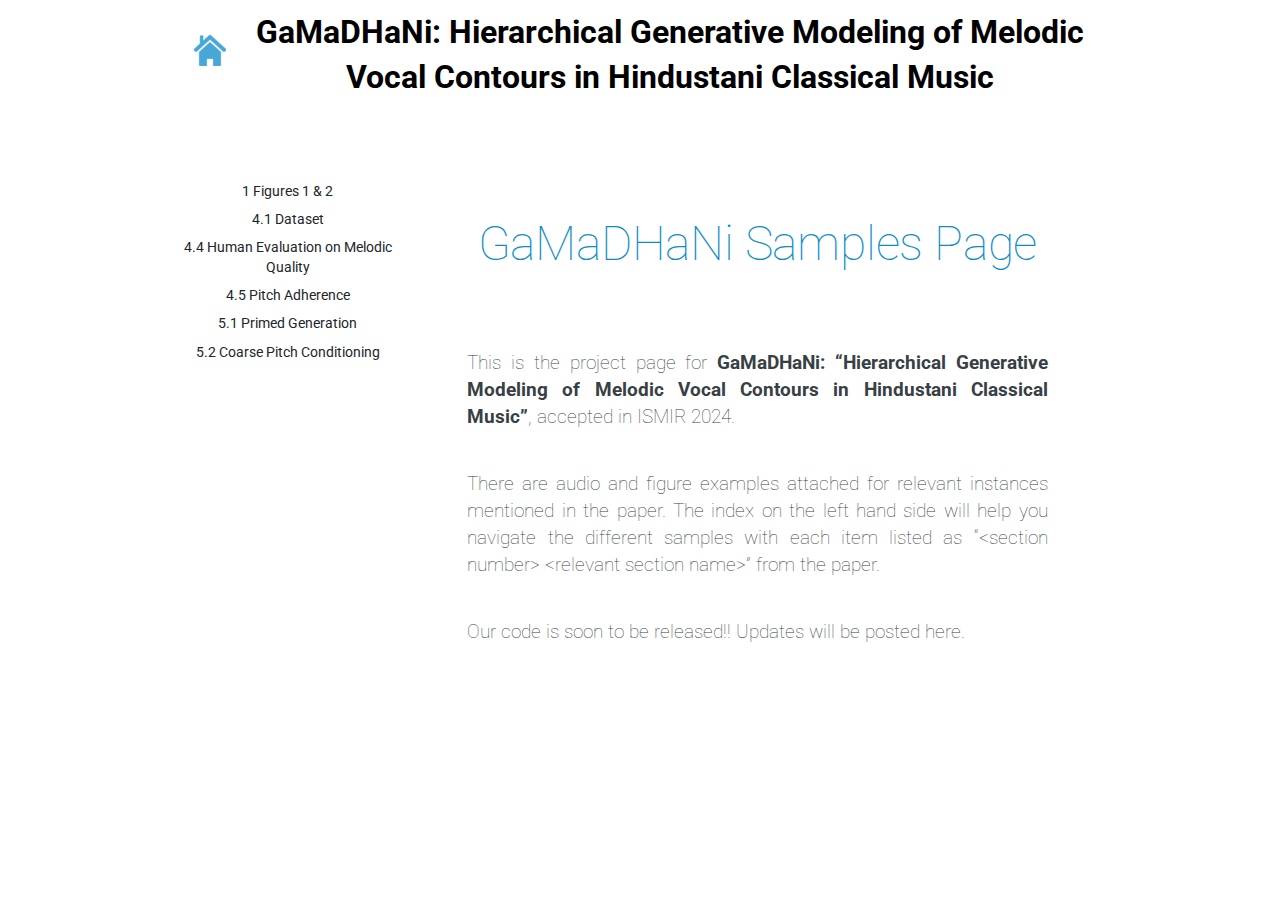
==== index.html @ 4505210c "first version website" ====
<!DOCTYPE html>
<html lang="en">

<head>
	<meta name="generator" content="Hugo 0.84.0" />
    <meta charset="utf-8">
    <meta http-equiv="x-ua-compatible" content="ie=edge">
    <title>Demo Samples</title>
    <meta name="viewport" content="width=device-width, initial-scale=1"> 
<meta name="description" content="Hugo Whisper is a documentation theme built with Hugo." />
<meta property="og:title" content="Supplementary Material" />
<meta property="og:type" content="website" />
<meta property="og:url" content="https://hugo-whisper.netlify.app" />
<meta property="og:image" content="https://raw.githubusercontent.com/JugglerX/hugo-whisper-theme/master/images/tn.png" />
<meta property="og:description" content="Hugo Whisper is a documentation theme built with Hugo." />
<meta name="twitter:card" content="summary" />
<meta name="twitter:site" content="@zerostaticio" />
<meta name="twitter:creator" content="@zerostaticio" /> 
    <link rel="icon" href="https://gamadhani.github.io/%20favicon.png%20">  
    <link rel="stylesheet" href="/css/style.min.75d979721c77aee3e680cd0fadc988bd8e4d9de67f4d5a370ef8f8e1afe76103.css">  

</head>



<body class='page-home'></body>
<div class="wrapper">
    <div class='header'>
    <div class="container">
        
        
        <div id="main-menu" class="main-menu">
    <ul>
         
        <li class="menu-item-/static/home.png">
            <a href="/">
                
                <figure>
                    <img src="/static/home.png" alt="Descriptive text about the image">
                </figure>
            </a>
        </li>
        
    </ul>
</div>
        <h1>GaMaDHaNi: Hierarchical Generative Modeling of Melodic Vocal Contours in Hindustani Classical Music</h1>
    </div>
</div>  
    <div class="container pt-2 pt-md-6 pb-3 pb-md-6">
        <div class="row">
            <div class="col-12 col-md-3 mb-3">
                <div class="sidebar">
                    
<div class="docs-menu">
    
    <ul>
        
        <li class="">
            <a href="https://gamadhani.github.io/1figs/">1 Figures 1 &amp; 2</a>
        </li>
        
        <li class="">
            <a href="https://gamadhani.github.io/2data/">4.1 Dataset</a>
        </li>
        
        <li class="">
            <a href="https://gamadhani.github.io/3listening_test/">4.4 Human Evaluation on Melodic Quality</a>
        </li>
        
        <li class="">
            <a href="https://gamadhani.github.io/4pitch_adherence/">4.5 Pitch Adherence</a>
        </li>
        
        <li class="">
            <a href="https://gamadhani.github.io/5primed_generation/">5.1 Primed Generation</a>
        </li>
        
        <li class="">
            <a href="https://gamadhani.github.io/6coarsepitch/">5.2 Coarse Pitch Conditioning</a>
        </li>
        
    </ul>
</div>
                </div>
            </div>
            <div class="col-12 col-md-9">
                

<div class="strip">
    <div class="container pt-4">
        <div class="row">
            <div class="col-12">
                <h1 class="title">GaMaDHaNi Samples Page</h1>
            </div>
        </div>
    </div>
</div>


<div class="strip">
    <div class="container pt-4 pb-16">
        <h2 class="subtitle"></h2>
        <div class="content" style="text-align: justify;">
             <p>This is the project page for <strong>GaMaDHaNi: &ldquo;Hierarchical Generative Modeling of Melodic Vocal Contours in Hindustani Classical Music&rdquo;</strong>, accepted in ISMIR 2024.</p>
<p>There are audio and figure examples attached for relevant instances mentioned in the paper. The index on the left hand side will help you navigate the different samples with each item listed as &ldquo;&lt;section number&gt; &lt;relevant section name&gt;&rdquo; from the paper.</p>
<p>Our code is soon to be released!! Updates will be posted here.</p>
 
        
    </div>
    
</div>



            </div>
        </div>
    </div>
    
</div>

    
<script type="text/javascript" src="/js/scripts.min.eaf147370baecdd07c022597db631f99cab1c9cd6479de586f30327a568d6a0f.js"></script>
 
  
  
    
  




</body>

</html>
---- css/style.min.75d979721c77aee3e680cd0fadc988bd8e4d9de67f4d5a370ef8f8e1afe76103.css ----
@charset "UTF-8";@import "https://fonts.googleapis.com/css?family=Roboto:300,400,500,700|Lora:400,700|Roboto+Mono:300,400";*,*::before,*::after{box-sizing:border-box}html{font-family:sans-serif;line-height:1.15;-webkit-text-size-adjust:100%;-webkit-tap-highlight-color:rgba(33,37,41,0)}article,aside,figcaption,figure,footer,header,hgroup,main,nav,section{display:block}body{margin:0;font-family:roboto,Arial,sans-serif,-apple-system;font-size:1rem;font-weight:400;line-height:1.4;color:#212529;text-align:left;background-color:#fff}[tabindex="-1"]:focus{outline:0!important}hr{box-sizing:content-box;height:0;overflow:visible}h1,h2,h3,h4,h5,h6{margin-top:0;margin-bottom:.5rem}p{margin-top:0;margin-bottom:1rem}abbr[title],abbr[data-original-title]{text-decoration:underline;text-decoration:underline dotted;cursor:help;border-bottom:0;text-decoration-skip-ink:none}address{margin-bottom:1rem;font-style:normal;line-height:inherit}ol,ul,dl{margin-top:0;margin-bottom:1rem}ol ol,ul ul,ol ul,ul ol{margin-bottom:0}dt{font-weight:700}dd{margin-bottom:.5rem;margin-left:0}blockquote{margin:0 0 1rem}b,strong{font-weight:bolder}small{font-size:80%}sub,sup{position:relative;font-size:75%;line-height:0;vertical-align:baseline}sub{bottom:-.25em}sup{top:-.5em}a{color:#0f8dc8;text-decoration:none;background-color:transparent}a:hover{color:#4bbdf2;text-decoration:underline}a:not([href]):not([tabindex]){color:inherit;text-decoration:none}a:not([href]):not([tabindex]):hover,a:not([href]):not([tabindex]):focus{color:inherit;text-decoration:none}a:not([href]):not([tabindex]):focus{outline:0}pre,code,kbd,samp{font-family:SFMono-Regular,Menlo,Monaco,Consolas,liberation mono,courier new,monospace;font-size:1em}pre{margin-top:0;margin-bottom:1rem;overflow:auto}figure{margin:0 0 1rem}img{vertical-align:middle;border-style:none}svg{overflow:hidden;vertical-align:middle}table{border-collapse:collapse}caption{padding-top:.75rem;padding-bottom:.75rem;color:#6c757d;text-align:left;caption-side:bottom}th{text-align:inherit}label{display:inline-block;margin-bottom:.5rem}button{border-radius:0}button:focus{outline:1px dotted;outline:5px auto -webkit-focus-ring-color}input,button,select,optgroup,textarea{margin:0;font-family:inherit;font-size:inherit;line-height:inherit}button,input{overflow:visible}button,select{text-transform:none}select{word-wrap:normal}button,[type=button],[type=reset],[type=submit]{-webkit-appearance:button}button:not(:disabled),[type=button]:not(:disabled),[type=reset]:not(:disabled),[type=submit]:not(:disabled){cursor:pointer}button::-moz-focus-inner,[type=button]::-moz-focus-inner,[type=reset]::-moz-focus-inner,[type=submit]::-moz-focus-inner{padding:0;border-style:none}input[type=radio],input[type=checkbox]{box-sizing:border-box;padding:0}input[type=date],input[type=time],input[type=datetime-local],input[type=month]{-webkit-appearance:listbox}textarea{overflow:auto;resize:vertical}fieldset{min-width:0;padding:0;margin:0;border:0}legend{display:block;width:100%;max-width:100%;padding:0;margin-bottom:.5rem;font-size:1.5rem;line-height:inherit;color:inherit;white-space:normal}progress{vertical-align:baseline}[type=number]::-webkit-inner-spin-button,[type=number]::-webkit-outer-spin-button{height:auto}[type=search]{outline-offset:-2px;-webkit-appearance:none}[type=search]::-webkit-search-decoration{-webkit-appearance:none}::-webkit-file-upload-button{font:inherit;-webkit-appearance:button}output{display:inline-block}summary{display:list-item;cursor:pointer}template{display:none}[hidden]{display:none!important}.align-baseline{vertical-align:baseline!important}.align-top{vertical-align:top!important}.align-middle{vertical-align:middle!important}.align-bottom{vertical-align:bottom!important}.align-text-bottom{vertical-align:text-bottom!important}.align-text-top{vertical-align:text-top!important}.bg-primary{background-color:#0f8dc8!important}a.bg-primary:hover,a.bg-primary:focus,button.bg-primary:hover,button.bg-primary:focus{background-color:#0b6c99!important}.bg-secondary{background-color:#45403d!important}a.bg-secondary:hover,a.bg-secondary:focus,button.bg-secondary:hover,button.bg-secondary:focus{background-color:#2a2725!important}.bg-success{background-color:#28a745!important}a.bg-success:hover,a.bg-success:focus,button.bg-success:hover,button.bg-success:focus{background-color:#1e7e34!important}.bg-info{background-color:#17a2b8!important}a.bg-info:hover,a.bg-info:focus,button.bg-info:hover,button.bg-info:focus{background-color:#117a8b!important}.bg-warning{background-color:#ffc107!important}a.bg-warning:hover,a.bg-warning:focus,button.bg-warning:hover,button.bg-warning:focus{background-color:#d39e00!important}.bg-danger{background-color:#dc3545!important}a.bg-danger:hover,a.bg-danger:focus,button.bg-danger:hover,button.bg-danger:focus{background-color:#bd2130!important}.bg-light{background-color:#f8f9fa!important}a.bg-light:hover,a.bg-light:focus,button.bg-light:hover,button.bg-light:focus{background-color:#dae0e5!important}.bg-dark{background-color:#343a40!important}a.bg-dark:hover,a.bg-dark:focus,button.bg-dark:hover,button.bg-dark:focus{background-color:#1d2124!important}.bg-white{background-color:#fff!important}.bg-transparent{background-color:transparent!important}.border{border:1px solid #dee2e6!important}.border-top{border-top:1px solid #dee2e6!important}.border-right{border-right:1px solid #dee2e6!important}.border-bottom{border-bottom:1px solid #dee2e6!important}.border-left{border-left:1px solid #dee2e6!important}.border-0{border:0!important}.border-top-0{border-top:0!important}.border-right-0{border-right:0!important}.border-bottom-0{border-bottom:0!important}.border-left-0{border-left:0!important}.border-primary{border-color:#0f8dc8!important}.border-secondary{border-color:#45403d!important}.border-success{border-color:#28a745!important}.border-info{border-color:#17a2b8!important}.border-warning{border-color:#ffc107!important}.border-danger{border-color:#dc3545!important}.border-light{border-color:#f8f9fa!important}.border-dark{border-color:#343a40!important}.border-white{border-color:#fff!important}.rounded-sm{border-radius:.2rem!important}.rounded{border-radius:.25rem!important}.rounded-top{border-top-left-radius:.25rem!important;border-top-right-radius:.25rem!important}.rounded-right{border-top-right-radius:.25rem!important;border-bottom-right-radius:.25rem!important}.rounded-bottom{border-bottom-right-radius:.25rem!important;border-bottom-left-radius:.25rem!important}.rounded-left{border-top-left-radius:.25rem!important;border-bottom-left-radius:.25rem!important}.rounded-lg{border-radius:.3rem!important}.rounded-circle{border-radius:50%!important}.rounded-pill{border-radius:50rem!important}.rounded-0{border-radius:0!important}.clearfix::after{display:block;clear:both;content:""}.d-none{display:none!important}.d-inline{display:inline!important}.d-inline-block{display:inline-block!important}.d-block{display:block!important}.d-table{display:table!important}.d-table-row{display:table-row!important}.d-table-cell{display:table-cell!important}.d-flex{display:flex!important}.d-inline-flex{display:inline-flex!important}@media(min-width:576px){.d-sm-none{display:none!important}.d-sm-inline{display:inline!important}.d-sm-inline-block{display:inline-block!important}.d-sm-block{display:block!important}.d-sm-table{display:table!important}.d-sm-table-row{display:table-row!important}.d-sm-table-cell{display:table-cell!important}.d-sm-flex{display:flex!important}.d-sm-inline-flex{display:inline-flex!important}}@media(min-width:768px){.d-md-none{display:none!important}.d-md-inline{display:inline!important}.d-md-inline-block{display:inline-block!important}.d-md-block{display:block!important}.d-md-table{display:table!important}.d-md-table-row{display:table-row!important}.d-md-table-cell{display:table-cell!important}.d-md-flex{display:flex!important}.d-md-inline-flex{display:inline-flex!important}}@media(min-width:992px){.d-lg-none{display:none!important}.d-lg-inline{display:inline!important}.d-lg-inline-block{display:inline-block!important}.d-lg-block{display:block!important}.d-lg-table{display:table!important}.d-lg-table-row{display:table-row!important}.d-lg-table-cell{display:table-cell!important}.d-lg-flex{display:flex!important}.d-lg-inline-flex{display:inline-flex!important}}@media(min-width:1300px){.d-xl-none{display:none!important}.d-xl-inline{display:inline!important}.d-xl-inline-block{display:inline-block!important}.d-xl-block{display:block!important}.d-xl-table{display:table!important}.d-xl-table-row{display:table-row!important}.d-xl-table-cell{display:table-cell!important}.d-xl-flex{display:flex!important}.d-xl-inline-flex{display:inline-flex!important}}@media print{.d-print-none{display:none!important}.d-print-inline{display:inline!important}.d-print-inline-block{display:inline-block!important}.d-print-block{display:block!important}.d-print-table{display:table!important}.d-print-table-row{display:table-row!important}.d-print-table-cell{display:table-cell!important}.d-print-flex{display:flex!important}.d-print-inline-flex{display:inline-flex!important}}.embed-responsive{position:relative;display:block;width:100%;padding:0;overflow:hidden}.embed-responsive::before{display:block;content:""}.embed-responsive .embed-responsive-item,.embed-responsive iframe,.embed-responsive embed,.embed-responsive object,.embed-responsive video{position:absolute;top:0;bottom:0;left:0;width:100%;height:100%;border:0}.embed-responsive-21by9::before{padding-top:42.85714286%}.embed-responsive-16by9::before{padding-top:56.25%}.embed-responsive-4by3::before{padding-top:75%}.embed-responsive-1by1::before{padding-top:100%}.flex-row{flex-direction:row!important}.flex-column{flex-direction:column!important}.flex-row-reverse{flex-direction:row-reverse!important}.flex-column-reverse{flex-direction:column-reverse!important}.flex-wrap{flex-wrap:wrap!important}.flex-nowrap{flex-wrap:nowrap!important}.flex-wrap-reverse{flex-wrap:wrap-reverse!important}.flex-fill{flex:auto!important}.flex-grow-0{flex-grow:0!important}.flex-grow-1{flex-grow:1!important}.flex-shrink-0{flex-shrink:0!important}.flex-shrink-1{flex-shrink:1!important}.justify-content-start{justify-content:flex-start!important}.justify-content-end{justify-content:flex-end!important}.justify-content-center{justify-content:center!important}.justify-content-between{justify-content:space-between!important}.justify-content-around{justify-content:space-around!important}.align-items-start{align-items:flex-start!important}.align-items-end{align-items:flex-end!important}.align-items-center{align-items:center!important}.align-items-baseline{align-items:baseline!important}.align-items-stretch{align-items:stretch!important}.align-content-start{align-content:flex-start!important}.align-content-end{align-content:flex-end!important}.align-content-center{align-content:center!important}.align-content-between{align-content:space-between!important}.align-content-around{align-content:space-around!important}.align-content-stretch{align-content:stretch!important}.align-self-auto{align-self:auto!important}.align-self-start{align-self:flex-start!important}.align-self-end{align-self:flex-end!important}.align-self-center{align-self:center!important}.align-self-baseline{align-self:baseline!important}.align-self-stretch{align-self:stretch!important}@media(min-width:576px){.flex-sm-row{flex-direction:row!important}.flex-sm-column{flex-direction:column!important}.flex-sm-row-reverse{flex-direction:row-reverse!important}.flex-sm-column-reverse{flex-direction:column-reverse!important}.flex-sm-wrap{flex-wrap:wrap!important}.flex-sm-nowrap{flex-wrap:nowrap!important}.flex-sm-wrap-reverse{flex-wrap:wrap-reverse!important}.flex-sm-fill{flex:auto!important}.flex-sm-grow-0{flex-grow:0!important}.flex-sm-grow-1{flex-grow:1!important}.flex-sm-shrink-0{flex-shrink:0!important}.flex-sm-shrink-1{flex-shrink:1!important}.justify-content-sm-start{justify-content:flex-start!important}.justify-content-sm-end{justify-content:flex-end!important}.justify-content-sm-center{justify-content:center!important}.justify-content-sm-between{justify-content:space-between!important}.justify-content-sm-around{justify-content:space-around!important}.align-items-sm-start{align-items:flex-start!important}.align-items-sm-end{align-items:flex-end!important}.align-items-sm-center{align-items:center!important}.align-items-sm-baseline{align-items:baseline!important}.align-items-sm-stretch{align-items:stretch!important}.align-content-sm-start{align-content:flex-start!important}.align-content-sm-end{align-content:flex-end!important}.align-content-sm-center{align-content:center!important}.align-content-sm-between{align-content:space-between!important}.align-content-sm-around{align-content:space-around!important}.align-content-sm-stretch{align-content:stretch!important}.align-self-sm-auto{align-self:auto!important}.align-self-sm-start{align-self:flex-start!important}.align-self-sm-end{align-self:flex-end!important}.align-self-sm-center{align-self:center!important}.align-self-sm-baseline{align-self:baseline!important}.align-self-sm-stretch{align-self:stretch!important}}@media(min-width:768px){.flex-md-row{flex-direction:row!important}.flex-md-column{flex-direction:column!important}.flex-md-row-reverse{flex-direction:row-reverse!important}.flex-md-column-reverse{flex-direction:column-reverse!important}.flex-md-wrap{flex-wrap:wrap!important}.flex-md-nowrap{flex-wrap:nowrap!important}.flex-md-wrap-reverse{flex-wrap:wrap-reverse!important}.flex-md-fill{flex:auto!important}.flex-md-grow-0{flex-grow:0!important}.flex-md-grow-1{flex-grow:1!important}.flex-md-shrink-0{flex-shrink:0!important}.flex-md-shrink-1{flex-shrink:1!important}.justify-content-md-start{justify-content:flex-start!important}.justify-content-md-end{justify-content:flex-end!important}.justify-content-md-center{justify-content:center!important}.justify-content-md-between{justify-content:space-between!important}.justify-content-md-around{justify-content:space-around!important}.align-items-md-start{align-items:flex-start!important}.align-items-md-end{align-items:flex-end!important}.align-items-md-center{align-items:center!important}.align-items-md-baseline{align-items:baseline!important}.align-items-md-stretch{align-items:stretch!important}.align-content-md-start{align-content:flex-start!important}.align-content-md-end{align-content:flex-end!important}.align-content-md-center{align-content:center!important}.align-content-md-between{align-content:space-between!important}.align-content-md-around{align-content:space-around!important}.align-content-md-stretch{align-content:stretch!important}.align-self-md-auto{align-self:auto!important}.align-self-md-start{align-self:flex-start!important}.align-self-md-end{align-self:flex-end!important}.align-self-md-center{align-self:center!important}.align-self-md-baseline{align-self:baseline!important}.align-self-md-stretch{align-self:stretch!important}}@media(min-width:992px){.flex-lg-row{flex-direction:row!important}.flex-lg-column{flex-direction:column!important}.flex-lg-row-reverse{flex-direction:row-reverse!important}.flex-lg-column-reverse{flex-direction:column-reverse!important}.flex-lg-wrap{flex-wrap:wrap!important}.flex-lg-nowrap{flex-wrap:nowrap!important}.flex-lg-wrap-reverse{flex-wrap:wrap-reverse!important}.flex-lg-fill{flex:auto!important}.flex-lg-grow-0{flex-grow:0!important}.flex-lg-grow-1{flex-grow:1!important}.flex-lg-shrink-0{flex-shrink:0!important}.flex-lg-shrink-1{flex-shrink:1!important}.justify-content-lg-start{justify-content:flex-start!important}.justify-content-lg-end{justify-content:flex-end!important}.justify-content-lg-center{justify-content:center!important}.justify-content-lg-between{justify-content:space-between!important}.justify-content-lg-around{justify-content:space-around!important}.align-items-lg-start{align-items:flex-start!important}.align-items-lg-end{align-items:flex-end!important}.align-items-lg-center{align-items:center!important}.align-items-lg-baseline{align-items:baseline!important}.align-items-lg-stretch{align-items:stretch!important}.align-content-lg-start{align-content:flex-start!important}.align-content-lg-end{align-content:flex-end!important}.align-content-lg-center{align-content:center!important}.align-content-lg-between{align-content:space-between!important}.align-content-lg-around{align-content:space-around!important}.align-content-lg-stretch{align-content:stretch!important}.align-self-lg-auto{align-self:auto!important}.align-self-lg-start{align-self:flex-start!important}.align-self-lg-end{align-self:flex-end!important}.align-self-lg-center{align-self:center!important}.align-self-lg-baseline{align-self:baseline!important}.align-self-lg-stretch{align-self:stretch!important}}@media(min-width:1300px){.flex-xl-row{flex-direction:row!important}.flex-xl-column{flex-direction:column!important}.flex-xl-row-reverse{flex-direction:row-reverse!important}.flex-xl-column-reverse{flex-direction:column-reverse!important}.flex-xl-wrap{flex-wrap:wrap!important}.flex-xl-nowrap{flex-wrap:nowrap!important}.flex-xl-wrap-reverse{flex-wrap:wrap-reverse!important}.flex-xl-fill{flex:auto!important}.flex-xl-grow-0{flex-grow:0!important}.flex-xl-grow-1{flex-grow:1!important}.flex-xl-shrink-0{flex-shrink:0!important}.flex-xl-shrink-1{flex-shrink:1!important}.justify-content-xl-start{justify-content:flex-start!important}.justify-content-xl-end{justify-content:flex-end!important}.justify-content-xl-center{justify-content:center!important}.justify-content-xl-between{justify-content:space-between!important}.justify-content-xl-around{justify-content:space-around!important}.align-items-xl-start{align-items:flex-start!important}.align-items-xl-end{align-items:flex-end!important}.align-items-xl-center{align-items:center!important}.align-items-xl-baseline{align-items:baseline!important}.align-items-xl-stretch{align-items:stretch!important}.align-content-xl-start{align-content:flex-start!important}.align-content-xl-end{align-content:flex-end!important}.align-content-xl-center{align-content:center!important}.align-content-xl-between{align-content:space-between!important}.align-content-xl-around{align-content:space-around!important}.align-content-xl-stretch{align-content:stretch!important}.align-self-xl-auto{align-self:auto!important}.align-self-xl-start{align-self:flex-start!important}.align-self-xl-end{align-self:flex-end!important}.align-self-xl-center{align-self:center!important}.align-self-xl-baseline{align-self:baseline!important}.align-self-xl-stretch{align-self:stretch!important}}.float-left{float:left!important}.float-right{float:right!important}.float-none{float:none!important}@media(min-width:576px){.float-sm-left{float:left!important}.float-sm-right{float:right!important}.float-sm-none{float:none!important}}@media(min-width:768px){.float-md-left{float:left!important}.float-md-right{float:right!important}.float-md-none{float:none!important}}@media(min-width:992px){.float-lg-left{float:left!important}.float-lg-right{float:right!important}.float-lg-none{float:none!important}}@media(min-width:1300px){.float-xl-left{float:left!important}.float-xl-right{float:right!important}.float-xl-none{float:none!important}}.overflow-auto{overflow:auto!important}.overflow-hidden{overflow:hidden!important}.position-static{position:static!important}.position-relative{position:relative!important}.position-absolute{position:absolute!important}.position-fixed{position:fixed!important}.position-sticky{position:sticky!important}.fixed-top{position:fixed;top:0;right:0;left:0;z-index:1030}.fixed-bottom{position:fixed;right:0;bottom:0;left:0;z-index:1030}@supports(position:sticky){.sticky-top{position:sticky;top:0;z-index:1020}}.sr-only{position:absolute;width:1px;height:1px;padding:0;overflow:hidden;clip:rect(0,0,0,0);white-space:nowrap;border:0}.sr-only-focusable:active,.sr-only-focusable:focus{position:static;width:auto;height:auto;overflow:visible;clip:auto;white-space:normal}.shadow-sm{box-shadow:0 .125rem .25rem rgba(33,37,41,.075)!important}.shadow{box-shadow:0 .5rem 1rem rgba(33,37,41,.15)!important}.shadow-lg{box-shadow:0 1rem 3rem rgba(33,37,41,.175)!important}.shadow-none{box-shadow:none!important}.w-25{width:25%!important}.w-50{width:50%!important}.w-75{width:75%!important}.w-100{width:100%!important}.w-auto{width:auto!important}.h-25{height:25%!important}.h-50{height:50%!important}.h-75{height:75%!important}.h-100{height:100%!important}.h-auto{height:auto!important}.mw-100{max-width:100%!important}.mh-100{max-height:100%!important}.min-vw-100{min-width:100vw!important}.min-vh-100{min-height:100vh!important}.vw-100{width:100vw!important}.vh-100{height:100vh!important}.stretched-link::after{position:absolute;top:0;right:0;bottom:0;left:0;z-index:1;pointer-events:auto;content:"";background-color:transparent}.m-0{margin:0!important}.mt-0,.my-0{margin-top:0!important}.mr-0,.mx-0{margin-right:0!important}.mb-0,.my-0{margin-bottom:0!important}.ml-0,.mx-0{margin-left:0!important}.m-1{margin:10px!important}.mt-1,.my-1{margin-top:10px!important}.mr-1,.mx-1{margin-right:10px!important}.mb-1,.my-1{margin-bottom:10px!important}.ml-1,.mx-1{margin-left:10px!important}.m-2{margin:20px!important}.mt-2,.my-2{margin-top:20px!important}.mr-2,.mx-2{margin-right:20px!important}.mb-2,.my-2{margin-bottom:20px!important}.ml-2,.mx-2{margin-left:20px!important}.m-3{margin:30px!important}.mt-3,.my-3{margin-top:30px!important}.mr-3,.mx-3{margin-right:30px!important}.mb-3,.my-3{margin-bottom:30px!important}.ml-3,.mx-3{margin-left:30px!important}.m-4{margin:40px!important}.mt-4,.my-4{margin-top:40px!important}.mr-4,.mx-4{margin-right:40px!important}.mb-4,.my-4{margin-bottom:40px!important}.ml-4,.mx-4{margin-left:40px!important}.m-5{margin:50px!important}.mt-5,.my-5{margin-top:50px!important}.mr-5,.mx-5{margin-right:50px!important}.mb-5,.my-5{margin-bottom:50px!important}.ml-5,.mx-5{margin-left:50px!important}.m-6{margin:60px!important}.mt-6,.my-6{margin-top:60px!important}.mr-6,.mx-6{margin-right:60px!important}.mb-6,.my-6{margin-bottom:60px!important}.ml-6,.mx-6{margin-left:60px!important}.m-7{margin:70px!important}.mt-7,.my-7{margin-top:70px!important}.mr-7,.mx-7{margin-right:70px!important}.mb-7,.my-7{margin-bottom:70px!important}.ml-7,.mx-7{margin-left:70px!important}.m-8{margin:80px!important}.mt-8,.my-8{margin-top:80px!important}.mr-8,.mx-8{margin-right:80px!important}.mb-8,.my-8{margin-bottom:80px!important}.ml-8,.mx-8{margin-left:80px!important}.m-9{margin:90px!important}.mt-9,.my-9{margin-top:90px!important}.mr-9,.mx-9{margin-right:90px!important}.mb-9,.my-9{margin-bottom:90px!important}.ml-9,.mx-9{margin-left:90px!important}.m-10{margin:100px!important}.mt-10,.my-10{margin-top:100px!important}.mr-10,.mx-10{margin-right:100px!important}.mb-10,.my-10{margin-bottom:100px!important}.ml-10,.mx-10{margin-left:100px!important}.m-11{margin:110px!important}.mt-11,.my-11{margin-top:110px!important}.mr-11,.mx-11{margin-right:110px!important}.mb-11,.my-11{margin-bottom:110px!important}.ml-11,.mx-11{margin-left:110px!important}.m-12{margin:120px!important}.mt-12,.my-12{margin-top:120px!important}.mr-12,.mx-12{margin-right:120px!important}.mb-12,.my-12{margin-bottom:120px!important}.ml-12,.mx-12{margin-left:120px!important}.m-13{margin:130px!important}.mt-13,.my-13{margin-top:130px!important}.mr-13,.mx-13{margin-right:130px!important}.mb-13,.my-13{margin-bottom:130px!important}.ml-13,.mx-13{margin-left:130px!important}.m-14{margin:140px!important}.mt-14,.my-14{margin-top:140px!important}.mr-14,.mx-14{margin-right:140px!important}.mb-14,.my-14{margin-bottom:140px!important}.ml-14,.mx-14{margin-left:140px!important}.m-15{margin:150px!important}.mt-15,.my-15{margin-top:150px!important}.mr-15,.mx-15{margin-right:150px!important}.mb-15,.my-15{margin-bottom:150px!important}.ml-15,.mx-15{margin-left:150px!important}.m-16{margin:160px!important}.mt-16,.my-16{margin-top:160px!important}.mr-16,.mx-16{margin-right:160px!important}.mb-16,.my-16{margin-bottom:160px!important}.ml-16,.mx-16{margin-left:160px!important}.m-17{margin:170px!important}.mt-17,.my-17{margin-top:170px!important}.mr-17,.mx-17{margin-right:170px!important}.mb-17,.my-17{margin-bottom:170px!important}.ml-17,.mx-17{margin-left:170px!important}.m-18{margin:180px!important}.mt-18,.my-18{margin-top:180px!important}.mr-18,.mx-18{margin-right:180px!important}.mb-18,.my-18{margin-bottom:180px!important}.ml-18,.mx-18{margin-left:180px!important}.m-19{margin:190px!important}.mt-19,.my-19{margin-top:190px!important}.mr-19,.mx-19{margin-right:190px!important}.mb-19,.my-19{margin-bottom:190px!important}.ml-19,.mx-19{margin-left:190px!important}.m-20{margin:200px!important}.mt-20,.my-20{margin-top:200px!important}.mr-20,.mx-20{margin-right:200px!important}.mb-20,.my-20{margin-bottom:200px!important}.ml-20,.mx-20{margin-left:200px!important}.p-0{padding:0!important}.pt-0,.py-0{padding-top:0!important}.pr-0,.px-0{padding-right:0!important}.pb-0,.py-0{padding-bottom:0!important}.pl-0,.px-0{padding-left:0!important}.p-1{padding:10px!important}.pt-1,.py-1{padding-top:10px!important}.pr-1,.px-1{padding-right:10px!important}.pb-1,.py-1{padding-bottom:10px!important}.pl-1,.px-1{padding-left:10px!important}.p-2{padding:20px!important}.pt-2,.py-2{padding-top:20px!important}.pr-2,.px-2{padding-right:20px!important}.pb-2,.py-2{padding-bottom:20px!important}.pl-2,.px-2{padding-left:20px!important}.p-3{padding:30px!important}.pt-3,.py-3{padding-top:30px!important}.pr-3,.px-3{padding-right:30px!important}.pb-3,.py-3{padding-bottom:30px!important}.pl-3,.px-3{padding-left:30px!important}.p-4{padding:40px!important}.pt-4,.py-4{padding-top:40px!important}.pr-4,.px-4{padding-right:40px!important}.pb-4,.py-4{padding-bottom:40px!important}.pl-4,.px-4{padding-left:40px!important}.p-5{padding:50px!important}.pt-5,.py-5{padding-top:50px!important}.pr-5,.px-5{padding-right:50px!important}.pb-5,.py-5{padding-bottom:50px!important}.pl-5,.px-5{padding-left:50px!important}.p-6{padding:60px!important}.pt-6,.py-6{padding-top:60px!important}.pr-6,.px-6{padding-right:60px!important}.pb-6,.py-6{padding-bottom:60px!important}.pl-6,.px-6{padding-left:60px!important}.p-7{padding:70px!important}.pt-7,.py-7{padding-top:70px!important}.pr-7,.px-7{padding-right:70px!important}.pb-7,.py-7{padding-bottom:70px!important}.pl-7,.px-7{padding-left:70px!important}.p-8{padding:80px!important}.pt-8,.py-8{padding-top:80px!important}.pr-8,.px-8{padding-right:80px!important}.pb-8,.py-8{padding-bottom:80px!important}.pl-8,.px-8{padding-left:80px!important}.p-9{padding:90px!important}.pt-9,.py-9{padding-top:90px!important}.pr-9,.px-9{padding-right:90px!important}.pb-9,.py-9{padding-bottom:90px!important}.pl-9,.px-9{padding-left:90px!important}.p-10{padding:100px!important}.pt-10,.py-10{padding-top:100px!important}.pr-10,.px-10{padding-right:100px!important}.pb-10,.py-10{padding-bottom:100px!important}.pl-10,.px-10{padding-left:100px!important}.p-11{padding:110px!important}.pt-11,.py-11{padding-top:110px!important}.pr-11,.px-11{padding-right:110px!important}.pb-11,.py-11{padding-bottom:110px!important}.pl-11,.px-11{padding-left:110px!important}.p-12{padding:120px!important}.pt-12,.py-12{padding-top:120px!important}.pr-12,.px-12{padding-right:120px!important}.pb-12,.py-12{padding-bottom:120px!important}.pl-12,.px-12{padding-left:120px!important}.p-13{padding:130px!important}.pt-13,.py-13{padding-top:130px!important}.pr-13,.px-13{padding-right:130px!important}.pb-13,.py-13{padding-bottom:130px!important}.pl-13,.px-13{padding-left:130px!important}.p-14{padding:140px!important}.pt-14,.py-14{padding-top:140px!important}.pr-14,.px-14{padding-right:140px!important}.pb-14,.py-14{padding-bottom:140px!important}.pl-14,.px-14{padding-left:140px!important}.p-15{padding:150px!important}.pt-15,.py-15{padding-top:150px!important}.pr-15,.px-15{padding-right:150px!important}.pb-15,.py-15{padding-bottom:150px!important}.pl-15,.px-15{padding-left:150px!important}.p-16{padding:160px!important}.pt-16,.py-16{padding-top:160px!important}.pr-16,.px-16{padding-right:160px!important}.pb-16,.py-16{padding-bottom:160px!important}.pl-16,.px-16{padding-left:160px!important}.p-17{padding:170px!important}.pt-17,.py-17{padding-top:170px!important}.pr-17,.px-17{padding-right:170px!important}.pb-17,.py-17{padding-bottom:170px!important}.pl-17,.px-17{padding-left:170px!important}.p-18{padding:180px!important}.pt-18,.py-18{padding-top:180px!important}.pr-18,.px-18{padding-right:180px!important}.pb-18,.py-18{padding-bottom:180px!important}.pl-18,.px-18{padding-left:180px!important}.p-19{padding:190px!important}.pt-19,.py-19{padding-top:190px!important}.pr-19,.px-19{padding-right:190px!important}.pb-19,.py-19{padding-bottom:190px!important}.pl-19,.px-19{padding-left:190px!important}.p-20{padding:200px!important}.pt-20,.py-20{padding-top:200px!important}.pr-20,.px-20{padding-right:200px!important}.pb-20,.py-20{padding-bottom:200px!important}.pl-20,.px-20{padding-left:200px!important}.m-n1{margin:-10px!important}.mt-n1,.my-n1{margin-top:-10px!important}.mr-n1,.mx-n1{margin-right:-10px!important}.mb-n1,.my-n1{margin-bottom:-10px!important}.ml-n1,.mx-n1{margin-left:-10px!important}.m-n2{margin:-20px!important}.mt-n2,.my-n2{margin-top:-20px!important}.mr-n2,.mx-n2{margin-right:-20px!important}.mb-n2,.my-n2{margin-bottom:-20px!important}.ml-n2,.mx-n2{margin-left:-20px!important}.m-n3{margin:-30px!important}.mt-n3,.my-n3{margin-top:-30px!important}.mr-n3,.mx-n3{margin-right:-30px!important}.mb-n3,.my-n3{margin-bottom:-30px!important}.ml-n3,.mx-n3{margin-left:-30px!important}.m-n4{margin:-40px!important}.mt-n4,.my-n4{margin-top:-40px!important}.mr-n4,.mx-n4{margin-right:-40px!important}.mb-n4,.my-n4{margin-bottom:-40px!important}.ml-n4,.mx-n4{margin-left:-40px!important}.m-n5{margin:-50px!important}.mt-n5,.my-n5{margin-top:-50px!important}.mr-n5,.mx-n5{margin-right:-50px!important}.mb-n5,.my-n5{margin-bottom:-50px!important}.ml-n5,.mx-n5{margin-left:-50px!important}.m-n6{margin:-60px!important}.mt-n6,.my-n6{margin-top:-60px!important}.mr-n6,.mx-n6{margin-right:-60px!important}.mb-n6,.my-n6{margin-bottom:-60px!important}.ml-n6,.mx-n6{margin-left:-60px!important}.m-n7{margin:-70px!important}.mt-n7,.my-n7{margin-top:-70px!important}.mr-n7,.mx-n7{margin-right:-70px!important}.mb-n7,.my-n7{margin-bottom:-70px!important}.ml-n7,.mx-n7{margin-left:-70px!important}.m-n8{margin:-80px!important}.mt-n8,.my-n8{margin-top:-80px!important}.mr-n8,.mx-n8{margin-right:-80px!important}.mb-n8,.my-n8{margin-bottom:-80px!important}.ml-n8,.mx-n8{margin-left:-80px!important}.m-n9{margin:-90px!important}.mt-n9,.my-n9{margin-top:-90px!important}.mr-n9,.mx-n9{margin-right:-90px!important}.mb-n9,.my-n9{margin-bottom:-90px!important}.ml-n9,.mx-n9{margin-left:-90px!important}.m-n10{margin:-100px!important}.mt-n10,.my-n10{margin-top:-100px!important}.mr-n10,.mx-n10{margin-right:-100px!important}.mb-n10,.my-n10{margin-bottom:-100px!important}.ml-n10,.mx-n10{margin-left:-100px!important}.m-n11{margin:-110px!important}.mt-n11,.my-n11{margin-top:-110px!important}.mr-n11,.mx-n11{margin-right:-110px!important}.mb-n11,.my-n11{margin-bottom:-110px!important}.ml-n11,.mx-n11{margin-left:-110px!important}.m-n12{margin:-120px!important}.mt-n12,.my-n12{margin-top:-120px!important}.mr-n12,.mx-n12{margin-right:-120px!important}.mb-n12,.my-n12{margin-bottom:-120px!important}.ml-n12,.mx-n12{margin-left:-120px!important}.m-n13{margin:-130px!important}.mt-n13,.my-n13{margin-top:-130px!important}.mr-n13,.mx-n13{margin-right:-130px!important}.mb-n13,.my-n13{margin-bottom:-130px!important}.ml-n13,.mx-n13{margin-left:-130px!important}.m-n14{margin:-140px!important}.mt-n14,.my-n14{margin-top:-140px!important}.mr-n14,.mx-n14{margin-right:-140px!important}.mb-n14,.my-n14{margin-bottom:-140px!important}.ml-n14,.mx-n14{margin-left:-140px!important}.m-n15{margin:-150px!important}.mt-n15,.my-n15{margin-top:-150px!important}.mr-n15,.mx-n15{margin-right:-150px!important}.mb-n15,.my-n15{margin-bottom:-150px!important}.ml-n15,.mx-n15{margin-left:-150px!important}.m-n16{margin:-160px!important}.mt-n16,.my-n16{margin-top:-160px!important}.mr-n16,.mx-n16{margin-right:-160px!important}.mb-n16,.my-n16{margin-bottom:-160px!important}.ml-n16,.mx-n16{margin-left:-160px!important}.m-n17{margin:-170px!important}.mt-n17,.my-n17{margin-top:-170px!important}.mr-n17,.mx-n17{margin-right:-170px!important}.mb-n17,.my-n17{margin-bottom:-170px!important}.ml-n17,.mx-n17{margin-left:-170px!important}.m-n18{margin:-180px!important}.mt-n18,.my-n18{margin-top:-180px!important}.mr-n18,.mx-n18{margin-right:-180px!important}.mb-n18,.my-n18{margin-bottom:-180px!important}.ml-n18,.mx-n18{margin-left:-180px!important}.m-n19{margin:-190px!important}.mt-n19,.my-n19{margin-top:-190px!important}.mr-n19,.mx-n19{margin-right:-190px!important}.mb-n19,.my-n19{margin-bottom:-190px!important}.ml-n19,.mx-n19{margin-left:-190px!important}.m-n20{margin:-200px!important}.mt-n20,.my-n20{margin-top:-200px!important}.mr-n20,.mx-n20{margin-right:-200px!important}.mb-n20,.my-n20{margin-bottom:-200px!important}.ml-n20,.mx-n20{margin-left:-200px!important}.m-auto{margin:auto!important}.mt-auto,.my-auto{margin-top:auto!important}.mr-auto,.mx-auto{margin-right:auto!important}.mb-auto,.my-auto{margin-bottom:auto!important}.ml-auto,.mx-auto{margin-left:auto!important}@media(min-width:576px){.m-sm-0{margin:0!important}.mt-sm-0,.my-sm-0{margin-top:0!important}.mr-sm-0,.mx-sm-0{margin-right:0!important}.mb-sm-0,.my-sm-0{margin-bottom:0!important}.ml-sm-0,.mx-sm-0{margin-left:0!important}.m-sm-1{margin:10px!important}.mt-sm-1,.my-sm-1{margin-top:10px!important}.mr-sm-1,.mx-sm-1{margin-right:10px!important}.mb-sm-1,.my-sm-1{margin-bottom:10px!important}.ml-sm-1,.mx-sm-1{margin-left:10px!important}.m-sm-2{margin:20px!important}.mt-sm-2,.my-sm-2{margin-top:20px!important}.mr-sm-2,.mx-sm-2{margin-right:20px!important}.mb-sm-2,.my-sm-2{margin-bottom:20px!important}.ml-sm-2,.mx-sm-2{margin-left:20px!important}.m-sm-3{margin:30px!important}.mt-sm-3,.my-sm-3{margin-top:30px!important}.mr-sm-3,.mx-sm-3{margin-right:30px!important}.mb-sm-3,.my-sm-3{margin-bottom:30px!important}.ml-sm-3,.mx-sm-3{margin-left:30px!important}.m-sm-4{margin:40px!important}.mt-sm-4,.my-sm-4{margin-top:40px!important}.mr-sm-4,.mx-sm-4{margin-right:40px!important}.mb-sm-4,.my-sm-4{margin-bottom:40px!important}.ml-sm-4,.mx-sm-4{margin-left:40px!important}.m-sm-5{margin:50px!important}.mt-sm-5,.my-sm-5{margin-top:50px!important}.mr-sm-5,.mx-sm-5{margin-right:50px!important}.mb-sm-5,.my-sm-5{margin-bottom:50px!important}.ml-sm-5,.mx-sm-5{margin-left:50px!important}.m-sm-6{margin:60px!important}.mt-sm-6,.my-sm-6{margin-top:60px!important}.mr-sm-6,.mx-sm-6{margin-right:60px!important}.mb-sm-6,.my-sm-6{margin-bottom:60px!important}.ml-sm-6,.mx-sm-6{margin-left:60px!important}.m-sm-7{margin:70px!important}.mt-sm-7,.my-sm-7{margin-top:70px!important}.mr-sm-7,.mx-sm-7{margin-right:70px!important}.mb-sm-7,.my-sm-7{margin-bottom:70px!important}.ml-sm-7,.mx-sm-7{margin-left:70px!important}.m-sm-8{margin:80px!important}.mt-sm-8,.my-sm-8{margin-top:80px!important}.mr-sm-8,.mx-sm-8{margin-right:80px!important}.mb-sm-8,.my-sm-8{margin-bottom:80px!important}.ml-sm-8,.mx-sm-8{margin-left:80px!important}.m-sm-9{margin:90px!important}.mt-sm-9,.my-sm-9{margin-top:90px!important}.mr-sm-9,.mx-sm-9{margin-right:90px!important}.mb-sm-9,.my-sm-9{margin-bottom:90px!important}.ml-sm-9,.mx-sm-9{margin-left:90px!important}.m-sm-10{margin:100px!important}.mt-sm-10,.my-sm-10{margin-top:100px!important}.mr-sm-10,.mx-sm-10{margin-right:100px!important}.mb-sm-10,.my-sm-10{margin-bottom:100px!important}.ml-sm-10,.mx-sm-10{margin-left:100px!important}.m-sm-11{margin:110px!important}.mt-sm-11,.my-sm-11{margin-top:110px!important}.mr-sm-11,.mx-sm-11{margin-right:110px!important}.mb-sm-11,.my-sm-11{margin-bottom:110px!important}.ml-sm-11,.mx-sm-11{margin-left:110px!important}.m-sm-12{margin:120px!important}.mt-sm-12,.my-sm-12{margin-top:120px!important}.mr-sm-12,.mx-sm-12{margin-right:120px!important}.mb-sm-12,.my-sm-12{margin-bottom:120px!important}.ml-sm-12,.mx-sm-12{margin-left:120px!important}.m-sm-13{margin:130px!important}.mt-sm-13,.my-sm-13{margin-top:130px!important}.mr-sm-13,.mx-sm-13{margin-right:130px!important}.mb-sm-13,.my-sm-13{margin-bottom:130px!important}.ml-sm-13,.mx-sm-13{margin-left:130px!important}.m-sm-14{margin:140px!important}.mt-sm-14,.my-sm-14{margin-top:140px!important}.mr-sm-14,.mx-sm-14{margin-right:140px!important}.mb-sm-14,.my-sm-14{margin-bottom:140px!important}.ml-sm-14,.mx-sm-14{margin-left:140px!important}.m-sm-15{margin:150px!important}.mt-sm-15,.my-sm-15{margin-top:150px!important}.mr-sm-15,.mx-sm-15{margin-right:150px!important}.mb-sm-15,.my-sm-15{margin-bottom:150px!important}.ml-sm-15,.mx-sm-15{margin-left:150px!important}.m-sm-16{margin:160px!important}.mt-sm-16,.my-sm-16{margin-top:160px!important}.mr-sm-16,.mx-sm-16{margin-right:160px!important}.mb-sm-16,.my-sm-16{margin-bottom:160px!important}.ml-sm-16,.mx-sm-16{margin-left:160px!important}.m-sm-17{margin:170px!important}.mt-sm-17,.my-sm-17{margin-top:170px!important}.mr-sm-17,.mx-sm-17{margin-right:170px!important}.mb-sm-17,.my-sm-17{margin-bottom:170px!important}.ml-sm-17,.mx-sm-17{margin-left:170px!important}.m-sm-18{margin:180px!important}.mt-sm-18,.my-sm-18{margin-top:180px!important}.mr-sm-18,.mx-sm-18{margin-right:180px!important}.mb-sm-18,.my-sm-18{margin-bottom:180px!important}.ml-sm-18,.mx-sm-18{margin-left:180px!important}.m-sm-19{margin:190px!important}.mt-sm-19,.my-sm-19{margin-top:190px!important}.mr-sm-19,.mx-sm-19{margin-right:190px!important}.mb-sm-19,.my-sm-19{margin-bottom:190px!important}.ml-sm-19,.mx-sm-19{margin-left:190px!important}.m-sm-20{margin:200px!important}.mt-sm-20,.my-sm-20{margin-top:200px!important}.mr-sm-20,.mx-sm-20{margin-right:200px!important}.mb-sm-20,.my-sm-20{margin-bottom:200px!important}.ml-sm-20,.mx-sm-20{margin-left:200px!important}.p-sm-0{padding:0!important}.pt-sm-0,.py-sm-0{padding-top:0!important}.pr-sm-0,.px-sm-0{padding-right:0!important}.pb-sm-0,.py-sm-0{padding-bottom:0!important}.pl-sm-0,.px-sm-0{padding-left:0!important}.p-sm-1{padding:10px!important}.pt-sm-1,.py-sm-1{padding-top:10px!important}.pr-sm-1,.px-sm-1{padding-right:10px!important}.pb-sm-1,.py-sm-1{padding-bottom:10px!important}.pl-sm-1,.px-sm-1{padding-left:10px!important}.p-sm-2{padding:20px!important}.pt-sm-2,.py-sm-2{padding-top:20px!important}.pr-sm-2,.px-sm-2{padding-right:20px!important}.pb-sm-2,.py-sm-2{padding-bottom:20px!important}.pl-sm-2,.px-sm-2{padding-left:20px!important}.p-sm-3{padding:30px!important}.pt-sm-3,.py-sm-3{padding-top:30px!important}.pr-sm-3,.px-sm-3{padding-right:30px!important}.pb-sm-3,.py-sm-3{padding-bottom:30px!important}.pl-sm-3,.px-sm-3{padding-left:30px!important}.p-sm-4{padding:40px!important}.pt-sm-4,.py-sm-4{padding-top:40px!important}.pr-sm-4,.px-sm-4{padding-right:40px!important}.pb-sm-4,.py-sm-4{padding-bottom:40px!important}.pl-sm-4,.px-sm-4{padding-left:40px!important}.p-sm-5{padding:50px!important}.pt-sm-5,.py-sm-5{padding-top:50px!important}.pr-sm-5,.px-sm-5{padding-right:50px!important}.pb-sm-5,.py-sm-5{padding-bottom:50px!important}.pl-sm-5,.px-sm-5{padding-left:50px!important}.p-sm-6{padding:60px!important}.pt-sm-6,.py-sm-6{padding-top:60px!important}.pr-sm-6,.px-sm-6{padding-right:60px!important}.pb-sm-6,.py-sm-6{padding-bottom:60px!important}.pl-sm-6,.px-sm-6{padding-left:60px!important}.p-sm-7{padding:70px!important}.pt-sm-7,.py-sm-7{padding-top:70px!important}.pr-sm-7,.px-sm-7{padding-right:70px!important}.pb-sm-7,.py-sm-7{padding-bottom:70px!important}.pl-sm-7,.px-sm-7{padding-left:70px!important}.p-sm-8{padding:80px!important}.pt-sm-8,.py-sm-8{padding-top:80px!important}.pr-sm-8,.px-sm-8{padding-right:80px!important}.pb-sm-8,.py-sm-8{padding-bottom:80px!important}.pl-sm-8,.px-sm-8{padding-left:80px!important}.p-sm-9{padding:90px!important}.pt-sm-9,.py-sm-9{padding-top:90px!important}.pr-sm-9,.px-sm-9{padding-right:90px!important}.pb-sm-9,.py-sm-9{padding-bottom:90px!important}.pl-sm-9,.px-sm-9{padding-left:90px!important}.p-sm-10{padding:100px!important}.pt-sm-10,.py-sm-10{padding-top:100px!important}.pr-sm-10,.px-sm-10{padding-right:100px!important}.pb-sm-10,.py-sm-10{padding-bottom:100px!important}.pl-sm-10,.px-sm-10{padding-left:100px!important}.p-sm-11{padding:110px!important}.pt-sm-11,.py-sm-11{padding-top:110px!important}.pr-sm-11,.px-sm-11{padding-right:110px!important}.pb-sm-11,.py-sm-11{padding-bottom:110px!important}.pl-sm-11,.px-sm-11{padding-left:110px!important}.p-sm-12{padding:120px!important}.pt-sm-12,.py-sm-12{padding-top:120px!important}.pr-sm-12,.px-sm-12{padding-right:120px!important}.pb-sm-12,.py-sm-12{padding-bottom:120px!important}.pl-sm-12,.px-sm-12{padding-left:120px!important}.p-sm-13{padding:130px!important}.pt-sm-13,.py-sm-13{padding-top:130px!important}.pr-sm-13,.px-sm-13{padding-right:130px!important}.pb-sm-13,.py-sm-13{padding-bottom:130px!important}.pl-sm-13,.px-sm-13{padding-left:130px!important}.p-sm-14{padding:140px!important}.pt-sm-14,.py-sm-14{padding-top:140px!important}.pr-sm-14,.px-sm-14{padding-right:140px!important}.pb-sm-14,.py-sm-14{padding-bottom:140px!important}.pl-sm-14,.px-sm-14{padding-left:140px!important}.p-sm-15{padding:150px!important}.pt-sm-15,.py-sm-15{padding-top:150px!important}.pr-sm-15,.px-sm-15{padding-right:150px!important}.pb-sm-15,.py-sm-15{padding-bottom:150px!important}.pl-sm-15,.px-sm-15{padding-left:150px!important}.p-sm-16{padding:160px!important}.pt-sm-16,.py-sm-16{padding-top:160px!important}.pr-sm-16,.px-sm-16{padding-right:160px!important}.pb-sm-16,.py-sm-16{padding-bottom:160px!important}.pl-sm-16,.px-sm-16{padding-left:160px!important}.p-sm-17{padding:170px!important}.pt-sm-17,.py-sm-17{padding-top:170px!important}.pr-sm-17,.px-sm-17{padding-right:170px!important}.pb-sm-17,.py-sm-17{padding-bottom:170px!important}.pl-sm-17,.px-sm-17{padding-left:170px!important}.p-sm-18{padding:180px!important}.pt-sm-18,.py-sm-18{padding-top:180px!important}.pr-sm-18,.px-sm-18{padding-right:180px!important}.pb-sm-18,.py-sm-18{padding-bottom:180px!important}.pl-sm-18,.px-sm-18{padding-left:180px!important}.p-sm-19{padding:190px!important}.pt-sm-19,.py-sm-19{padding-top:190px!important}.pr-sm-19,.px-sm-19{padding-right:190px!important}.pb-sm-19,.py-sm-19{padding-bottom:190px!important}.pl-sm-19,.px-sm-19{padding-left:190px!important}.p-sm-20{padding:200px!important}.pt-sm-20,.py-sm-20{padding-top:200px!important}.pr-sm-20,.px-sm-20{padding-right:200px!important}.pb-sm-20,.py-sm-20{padding-bottom:200px!important}.pl-sm-20,.px-sm-20{padding-left:200px!important}.m-sm-n1{margin:-10px!important}.mt-sm-n1,.my-sm-n1{margin-top:-10px!important}.mr-sm-n1,.mx-sm-n1{margin-right:-10px!important}.mb-sm-n1,.my-sm-n1{margin-bottom:-10px!important}.ml-sm-n1,.mx-sm-n1{margin-left:-10px!important}.m-sm-n2{margin:-20px!important}.mt-sm-n2,.my-sm-n2{margin-top:-20px!important}.mr-sm-n2,.mx-sm-n2{margin-right:-20px!important}.mb-sm-n2,.my-sm-n2{margin-bottom:-20px!important}.ml-sm-n2,.mx-sm-n2{margin-left:-20px!important}.m-sm-n3{margin:-30px!important}.mt-sm-n3,.my-sm-n3{margin-top:-30px!important}.mr-sm-n3,.mx-sm-n3{margin-right:-30px!important}.mb-sm-n3,.my-sm-n3{margin-bottom:-30px!important}.ml-sm-n3,.mx-sm-n3{margin-left:-30px!important}.m-sm-n4{margin:-40px!important}.mt-sm-n4,.my-sm-n4{margin-top:-40px!important}.mr-sm-n4,.mx-sm-n4{margin-right:-40px!important}.mb-sm-n4,.my-sm-n4{margin-bottom:-40px!important}.ml-sm-n4,.mx-sm-n4{margin-left:-40px!important}.m-sm-n5{margin:-50px!important}.mt-sm-n5,.my-sm-n5{margin-top:-50px!important}.mr-sm-n5,.mx-sm-n5{margin-right:-50px!important}.mb-sm-n5,.my-sm-n5{margin-bottom:-50px!important}.ml-sm-n5,.mx-sm-n5{margin-left:-50px!important}.m-sm-n6{margin:-60px!important}.mt-sm-n6,.my-sm-n6{margin-top:-60px!important}.mr-sm-n6,.mx-sm-n6{margin-right:-60px!important}.mb-sm-n6,.my-sm-n6{margin-bottom:-60px!important}.ml-sm-n6,.mx-sm-n6{margin-left:-60px!important}.m-sm-n7{margin:-70px!important}.mt-sm-n7,.my-sm-n7{margin-top:-70px!important}.mr-sm-n7,.mx-sm-n7{margin-right:-70px!important}.mb-sm-n7,.my-sm-n7{margin-bottom:-70px!important}.ml-sm-n7,.mx-sm-n7{margin-left:-70px!important}.m-sm-n8{margin:-80px!important}.mt-sm-n8,.my-sm-n8{margin-top:-80px!important}.mr-sm-n8,.mx-sm-n8{margin-right:-80px!important}.mb-sm-n8,.my-sm-n8{margin-bottom:-80px!important}.ml-sm-n8,.mx-sm-n8{margin-left:-80px!important}.m-sm-n9{margin:-90px!important}.mt-sm-n9,.my-sm-n9{margin-top:-90px!important}.mr-sm-n9,.mx-sm-n9{margin-right:-90px!important}.mb-sm-n9,.my-sm-n9{margin-bottom:-90px!important}.ml-sm-n9,.mx-sm-n9{margin-left:-90px!important}.m-sm-n10{margin:-100px!important}.mt-sm-n10,.my-sm-n10{margin-top:-100px!important}.mr-sm-n10,.mx-sm-n10{margin-right:-100px!important}.mb-sm-n10,.my-sm-n10{margin-bottom:-100px!important}.ml-sm-n10,.mx-sm-n10{margin-left:-100px!important}.m-sm-n11{margin:-110px!important}.mt-sm-n11,.my-sm-n11{margin-top:-110px!important}.mr-sm-n11,.mx-sm-n11{margin-right:-110px!important}.mb-sm-n11,.my-sm-n11{margin-bottom:-110px!important}.ml-sm-n11,.mx-sm-n11{margin-left:-110px!important}.m-sm-n12{margin:-120px!important}.mt-sm-n12,.my-sm-n12{margin-top:-120px!important}.mr-sm-n12,.mx-sm-n12{margin-right:-120px!important}.mb-sm-n12,.my-sm-n12{margin-bottom:-120px!important}.ml-sm-n12,.mx-sm-n12{margin-left:-120px!important}.m-sm-n13{margin:-130px!important}.mt-sm-n13,.my-sm-n13{margin-top:-130px!important}.mr-sm-n13,.mx-sm-n13{margin-right:-130px!important}.mb-sm-n13,.my-sm-n13{margin-bottom:-130px!important}.ml-sm-n13,.mx-sm-n13{margin-left:-130px!important}.m-sm-n14{margin:-140px!important}.mt-sm-n14,.my-sm-n14{margin-top:-140px!important}.mr-sm-n14,.mx-sm-n14{margin-right:-140px!important}.mb-sm-n14,.my-sm-n14{margin-bottom:-140px!important}.ml-sm-n14,.mx-sm-n14{margin-left:-140px!important}.m-sm-n15{margin:-150px!important}.mt-sm-n15,.my-sm-n15{margin-top:-150px!important}.mr-sm-n15,.mx-sm-n15{margin-right:-150px!important}.mb-sm-n15,.my-sm-n15{margin-bottom:-150px!important}.ml-sm-n15,.mx-sm-n15{margin-left:-150px!important}.m-sm-n16{margin:-160px!important}.mt-sm-n16,.my-sm-n16{margin-top:-160px!important}.mr-sm-n16,.mx-sm-n16{margin-right:-160px!important}.mb-sm-n16,.my-sm-n16{margin-bottom:-160px!important}.ml-sm-n16,.mx-sm-n16{margin-left:-160px!important}.m-sm-n17{margin:-170px!important}.mt-sm-n17,.my-sm-n17{margin-top:-170px!important}.mr-sm-n17,.mx-sm-n17{margin-right:-170px!important}.mb-sm-n17,.my-sm-n17{margin-bottom:-170px!important}.ml-sm-n17,.mx-sm-n17{margin-left:-170px!important}.m-sm-n18{margin:-180px!important}.mt-sm-n18,.my-sm-n18{margin-top:-180px!important}.mr-sm-n18,.mx-sm-n18{margin-right:-180px!important}.mb-sm-n18,.my-sm-n18{margin-bottom:-180px!important}.ml-sm-n18,.mx-sm-n18{margin-left:-180px!important}.m-sm-n19{margin:-190px!important}.mt-sm-n19,.my-sm-n19{margin-top:-190px!important}.mr-sm-n19,.mx-sm-n19{margin-right:-190px!important}.mb-sm-n19,.my-sm-n19{margin-bottom:-190px!important}.ml-sm-n19,.mx-sm-n19{margin-left:-190px!important}.m-sm-n20{margin:-200px!important}.mt-sm-n20,.my-sm-n20{margin-top:-200px!important}.mr-sm-n20,.mx-sm-n20{margin-right:-200px!important}.mb-sm-n20,.my-sm-n20{margin-bottom:-200px!important}.ml-sm-n20,.mx-sm-n20{margin-left:-200px!important}.m-sm-auto{margin:auto!important}.mt-sm-auto,.my-sm-auto{margin-top:auto!important}.mr-sm-auto,.mx-sm-auto{margin-right:auto!important}.mb-sm-auto,.my-sm-auto{margin-bottom:auto!important}.ml-sm-auto,.mx-sm-auto{margin-left:auto!important}}@media(min-width:768px){.m-md-0{margin:0!important}.mt-md-0,.my-md-0{margin-top:0!important}.mr-md-0,.mx-md-0{margin-right:0!important}.mb-md-0,.my-md-0{margin-bottom:0!important}.ml-md-0,.mx-md-0{margin-left:0!important}.m-md-1{margin:10px!important}.mt-md-1,.my-md-1{margin-top:10px!important}.mr-md-1,.mx-md-1{margin-right:10px!important}.mb-md-1,.my-md-1{margin-bottom:10px!important}.ml-md-1,.mx-md-1{margin-left:10px!important}.m-md-2{margin:20px!important}.mt-md-2,.my-md-2{margin-top:20px!important}.mr-md-2,.mx-md-2{margin-right:20px!important}.mb-md-2,.my-md-2{margin-bottom:20px!important}.ml-md-2,.mx-md-2{margin-left:20px!important}.m-md-3{margin:30px!important}.mt-md-3,.my-md-3{margin-top:30px!important}.mr-md-3,.mx-md-3{margin-right:30px!important}.mb-md-3,.my-md-3{margin-bottom:30px!important}.ml-md-3,.mx-md-3{margin-left:30px!important}.m-md-4{margin:40px!important}.mt-md-4,.my-md-4{margin-top:40px!important}.mr-md-4,.mx-md-4{margin-right:40px!important}.mb-md-4,.my-md-4{margin-bottom:40px!important}.ml-md-4,.mx-md-4{margin-left:40px!important}.m-md-5{margin:50px!important}.mt-md-5,.my-md-5{margin-top:50px!important}.mr-md-5,.mx-md-5{margin-right:50px!important}.mb-md-5,.my-md-5{margin-bottom:50px!important}.ml-md-5,.mx-md-5{margin-left:50px!important}.m-md-6{margin:60px!important}.mt-md-6,.my-md-6{margin-top:60px!important}.mr-md-6,.mx-md-6{margin-right:60px!important}.mb-md-6,.my-md-6{margin-bottom:60px!important}.ml-md-6,.mx-md-6{margin-left:60px!important}.m-md-7{margin:70px!important}.mt-md-7,.my-md-7{margin-top:70px!important}.mr-md-7,.mx-md-7{margin-right:70px!important}.mb-md-7,.my-md-7{margin-bottom:70px!important}.ml-md-7,.mx-md-7{margin-left:70px!important}.m-md-8{margin:80px!important}.mt-md-8,.my-md-8{margin-top:80px!important}.mr-md-8,.mx-md-8{margin-right:80px!important}.mb-md-8,.my-md-8{margin-bottom:80px!important}.ml-md-8,.mx-md-8{margin-left:80px!important}.m-md-9{margin:90px!important}.mt-md-9,.my-md-9{margin-top:90px!important}.mr-md-9,.mx-md-9{margin-right:90px!important}.mb-md-9,.my-md-9{margin-bottom:90px!important}.ml-md-9,.mx-md-9{margin-left:90px!important}.m-md-10{margin:100px!important}.mt-md-10,.my-md-10{margin-top:100px!important}.mr-md-10,.mx-md-10{margin-right:100px!important}.mb-md-10,.my-md-10{margin-bottom:100px!important}.ml-md-10,.mx-md-10{margin-left:100px!important}.m-md-11{margin:110px!important}.mt-md-11,.my-md-11{margin-top:110px!important}.mr-md-11,.mx-md-11{margin-right:110px!important}.mb-md-11,.my-md-11{margin-bottom:110px!important}.ml-md-11,.mx-md-11{margin-left:110px!important}.m-md-12{margin:120px!important}.mt-md-12,.my-md-12{margin-top:120px!important}.mr-md-12,.mx-md-12{margin-right:120px!important}.mb-md-12,.my-md-12{margin-bottom:120px!important}.ml-md-12,.mx-md-12{margin-left:120px!important}.m-md-13{margin:130px!important}.mt-md-13,.my-md-13{margin-top:130px!important}.mr-md-13,.mx-md-13{margin-right:130px!important}.mb-md-13,.my-md-13{margin-bottom:130px!important}.ml-md-13,.mx-md-13{margin-left:130px!important}.m-md-14{margin:140px!important}.mt-md-14,.my-md-14{margin-top:140px!important}.mr-md-14,.mx-md-14{margin-right:140px!important}.mb-md-14,.my-md-14{margin-bottom:140px!important}.ml-md-14,.mx-md-14{margin-left:140px!important}.m-md-15{margin:150px!important}.mt-md-15,.my-md-15{margin-top:150px!important}.mr-md-15,.mx-md-15{margin-right:150px!important}.mb-md-15,.my-md-15{margin-bottom:150px!important}.ml-md-15,.mx-md-15{margin-left:150px!important}.m-md-16{margin:160px!important}.mt-md-16,.my-md-16{margin-top:160px!important}.mr-md-16,.mx-md-16{margin-right:160px!important}.mb-md-16,.my-md-16{margin-bottom:160px!important}.ml-md-16,.mx-md-16{margin-left:160px!important}.m-md-17{margin:170px!important}.mt-md-17,.my-md-17{margin-top:170px!important}.mr-md-17,.mx-md-17{margin-right:170px!important}.mb-md-17,.my-md-17{margin-bottom:170px!important}.ml-md-17,.mx-md-17{margin-left:170px!important}.m-md-18{margin:180px!important}.mt-md-18,.my-md-18{margin-top:180px!important}.mr-md-18,.mx-md-18{margin-right:180px!important}.mb-md-18,.my-md-18{margin-bottom:180px!important}.ml-md-18,.mx-md-18{margin-left:180px!important}.m-md-19{margin:190px!important}.mt-md-19,.my-md-19{margin-top:190px!important}.mr-md-19,.mx-md-19{margin-right:190px!important}.mb-md-19,.my-md-19{margin-bottom:190px!important}.ml-md-19,.mx-md-19{margin-left:190px!important}.m-md-20{margin:200px!important}.mt-md-20,.my-md-20{margin-top:200px!important}.mr-md-20,.mx-md-20{margin-right:200px!important}.mb-md-20,.my-md-20{margin-bottom:200px!important}.ml-md-20,.mx-md-20{margin-left:200px!important}.p-md-0{padding:0!important}.pt-md-0,.py-md-0{padding-top:0!important}.pr-md-0,.px-md-0{padding-right:0!important}.pb-md-0,.py-md-0{padding-bottom:0!important}.pl-md-0,.px-md-0{padding-left:0!important}.p-md-1{padding:10px!important}.pt-md-1,.py-md-1{padding-top:10px!important}.pr-md-1,.px-md-1{padding-right:10px!important}.pb-md-1,.py-md-1{padding-bottom:10px!important}.pl-md-1,.px-md-1{padding-left:10px!important}.p-md-2{padding:20px!important}.pt-md-2,.py-md-2{padding-top:20px!important}.pr-md-2,.px-md-2{padding-right:20px!important}.pb-md-2,.py-md-2{padding-bottom:20px!important}.pl-md-2,.px-md-2{padding-left:20px!important}.p-md-3{padding:30px!important}.pt-md-3,.py-md-3{padding-top:30px!important}.pr-md-3,.px-md-3{padding-right:30px!important}.pb-md-3,.py-md-3{padding-bottom:30px!important}.pl-md-3,.px-md-3{padding-left:30px!important}.p-md-4{padding:40px!important}.pt-md-4,.py-md-4{padding-top:40px!important}.pr-md-4,.px-md-4{padding-right:40px!important}.pb-md-4,.py-md-4{padding-bottom:40px!important}.pl-md-4,.px-md-4{padding-left:40px!important}.p-md-5{padding:50px!important}.pt-md-5,.py-md-5{padding-top:50px!important}.pr-md-5,.px-md-5{padding-right:50px!important}.pb-md-5,.py-md-5{padding-bottom:50px!important}.pl-md-5,.px-md-5{padding-left:50px!important}.p-md-6{padding:60px!important}.pt-md-6,.py-md-6{padding-top:60px!important}.pr-md-6,.px-md-6{padding-right:60px!important}.pb-md-6,.py-md-6{padding-bottom:60px!important}.pl-md-6,.px-md-6{padding-left:60px!important}.p-md-7{padding:70px!important}.pt-md-7,.py-md-7{padding-top:70px!important}.pr-md-7,.px-md-7{padding-right:70px!important}.pb-md-7,.py-md-7{padding-bottom:70px!important}.pl-md-7,.px-md-7{padding-left:70px!important}.p-md-8{padding:80px!important}.pt-md-8,.py-md-8{padding-top:80px!important}.pr-md-8,.px-md-8{padding-right:80px!important}.pb-md-8,.py-md-8{padding-bottom:80px!important}.pl-md-8,.px-md-8{padding-left:80px!important}.p-md-9{padding:90px!important}.pt-md-9,.py-md-9{padding-top:90px!important}.pr-md-9,.px-md-9{padding-right:90px!important}.pb-md-9,.py-md-9{padding-bottom:90px!important}.pl-md-9,.px-md-9{padding-left:90px!important}.p-md-10{padding:100px!important}.pt-md-10,.py-md-10{padding-top:100px!important}.pr-md-10,.px-md-10{padding-right:100px!important}.pb-md-10,.py-md-10{padding-bottom:100px!important}.pl-md-10,.px-md-10{padding-left:100px!important}.p-md-11{padding:110px!important}.pt-md-11,.py-md-11{padding-top:110px!important}.pr-md-11,.px-md-11{padding-right:110px!important}.pb-md-11,.py-md-11{padding-bottom:110px!important}.pl-md-11,.px-md-11{padding-left:110px!important}.p-md-12{padding:120px!important}.pt-md-12,.py-md-12{padding-top:120px!important}.pr-md-12,.px-md-12{padding-right:120px!important}.pb-md-12,.py-md-12{padding-bottom:120px!important}.pl-md-12,.px-md-12{padding-left:120px!important}.p-md-13{padding:130px!important}.pt-md-13,.py-md-13{padding-top:130px!important}.pr-md-13,.px-md-13{padding-right:130px!important}.pb-md-13,.py-md-13{padding-bottom:130px!important}.pl-md-13,.px-md-13{padding-left:130px!important}.p-md-14{padding:140px!important}.pt-md-14,.py-md-14{padding-top:140px!important}.pr-md-14,.px-md-14{padding-right:140px!important}.pb-md-14,.py-md-14{padding-bottom:140px!important}.pl-md-14,.px-md-14{padding-left:140px!important}.p-md-15{padding:150px!important}.pt-md-15,.py-md-15{padding-top:150px!important}.pr-md-15,.px-md-15{padding-right:150px!important}.pb-md-15,.py-md-15{padding-bottom:150px!important}.pl-md-15,.px-md-15{padding-left:150px!important}.p-md-16{padding:160px!important}.pt-md-16,.py-md-16{padding-top:160px!important}.pr-md-16,.px-md-16{padding-right:160px!important}.pb-md-16,.py-md-16{padding-bottom:160px!important}.pl-md-16,.px-md-16{padding-left:160px!important}.p-md-17{padding:170px!important}.pt-md-17,.py-md-17{padding-top:170px!important}.pr-md-17,.px-md-17{padding-right:170px!important}.pb-md-17,.py-md-17{padding-bottom:170px!important}.pl-md-17,.px-md-17{padding-left:170px!important}.p-md-18{padding:180px!important}.pt-md-18,.py-md-18{padding-top:180px!important}.pr-md-18,.px-md-18{padding-right:180px!important}.pb-md-18,.py-md-18{padding-bottom:180px!important}.pl-md-18,.px-md-18{padding-left:180px!important}.p-md-19{padding:190px!important}.pt-md-19,.py-md-19{padding-top:190px!important}.pr-md-19,.px-md-19{padding-right:190px!important}.pb-md-19,.py-md-19{padding-bottom:190px!important}.pl-md-19,.px-md-19{padding-left:190px!important}.p-md-20{padding:200px!important}.pt-md-20,.py-md-20{padding-top:200px!important}.pr-md-20,.px-md-20{padding-right:200px!important}.pb-md-20,.py-md-20{padding-bottom:200px!important}.pl-md-20,.px-md-20{padding-left:200px!important}.m-md-n1{margin:-10px!important}.mt-md-n1,.my-md-n1{margin-top:-10px!important}.mr-md-n1,.mx-md-n1{margin-right:-10px!important}.mb-md-n1,.my-md-n1{margin-bottom:-10px!important}.ml-md-n1,.mx-md-n1{margin-left:-10px!important}.m-md-n2{margin:-20px!important}.mt-md-n2,.my-md-n2{margin-top:-20px!important}.mr-md-n2,.mx-md-n2{margin-right:-20px!important}.mb-md-n2,.my-md-n2{margin-bottom:-20px!important}.ml-md-n2,.mx-md-n2{margin-left:-20px!important}.m-md-n3{margin:-30px!important}.mt-md-n3,.my-md-n3{margin-top:-30px!important}.mr-md-n3,.mx-md-n3{margin-right:-30px!important}.mb-md-n3,.my-md-n3{margin-bottom:-30px!important}.ml-md-n3,.mx-md-n3{margin-left:-30px!important}.m-md-n4{margin:-40px!important}.mt-md-n4,.my-md-n4{margin-top:-40px!important}.mr-md-n4,.mx-md-n4{margin-right:-40px!important}.mb-md-n4,.my-md-n4{margin-bottom:-40px!important}.ml-md-n4,.mx-md-n4{margin-left:-40px!important}.m-md-n5{margin:-50px!important}.mt-md-n5,.my-md-n5{margin-top:-50px!important}.mr-md-n5,.mx-md-n5{margin-right:-50px!important}.mb-md-n5,.my-md-n5{margin-bottom:-50px!important}.ml-md-n5,.mx-md-n5{margin-left:-50px!important}.m-md-n6{margin:-60px!important}.mt-md-n6,.my-md-n6{margin-top:-60px!important}.mr-md-n6,.mx-md-n6{margin-right:-60px!important}.mb-md-n6,.my-md-n6{margin-bottom:-60px!important}.ml-md-n6,.mx-md-n6{margin-left:-60px!important}.m-md-n7{margin:-70px!important}.mt-md-n7,.my-md-n7{margin-top:-70px!important}.mr-md-n7,.mx-md-n7{margin-right:-70px!important}.mb-md-n7,.my-md-n7{margin-bottom:-70px!important}.ml-md-n7,.mx-md-n7{margin-left:-70px!important}.m-md-n8{margin:-80px!important}.mt-md-n8,.my-md-n8{margin-top:-80px!important}.mr-md-n8,.mx-md-n8{margin-right:-80px!important}.mb-md-n8,.my-md-n8{margin-bottom:-80px!important}.ml-md-n8,.mx-md-n8{margin-left:-80px!important}.m-md-n9{margin:-90px!important}.mt-md-n9,.my-md-n9{margin-top:-90px!important}.mr-md-n9,.mx-md-n9{margin-right:-90px!important}.mb-md-n9,.my-md-n9{margin-bottom:-90px!important}.ml-md-n9,.mx-md-n9{margin-left:-90px!important}.m-md-n10{margin:-100px!important}.mt-md-n10,.my-md-n10{margin-top:-100px!important}.mr-md-n10,.mx-md-n10{margin-right:-100px!important}.mb-md-n10,.my-md-n10{margin-bottom:-100px!important}.ml-md-n10,.mx-md-n10{margin-left:-100px!important}.m-md-n11{margin:-110px!important}.mt-md-n11,.my-md-n11{margin-top:-110px!important}.mr-md-n11,.mx-md-n11{margin-right:-110px!important}.mb-md-n11,.my-md-n11{margin-bottom:-110px!important}.ml-md-n11,.mx-md-n11{margin-left:-110px!important}.m-md-n12{margin:-120px!important}.mt-md-n12,.my-md-n12{margin-top:-120px!important}.mr-md-n12,.mx-md-n12{margin-right:-120px!important}.mb-md-n12,.my-md-n12{margin-bottom:-120px!important}.ml-md-n12,.mx-md-n12{margin-left:-120px!important}.m-md-n13{margin:-130px!important}.mt-md-n13,.my-md-n13{margin-top:-130px!important}.mr-md-n13,.mx-md-n13{margin-right:-130px!important}.mb-md-n13,.my-md-n13{margin-bottom:-130px!important}.ml-md-n13,.mx-md-n13{margin-left:-130px!important}.m-md-n14{margin:-140px!important}.mt-md-n14,.my-md-n14{margin-top:-140px!important}.mr-md-n14,.mx-md-n14{margin-right:-140px!important}.mb-md-n14,.my-md-n14{margin-bottom:-140px!important}.ml-md-n14,.mx-md-n14{margin-left:-140px!important}.m-md-n15{margin:-150px!important}.mt-md-n15,.my-md-n15{margin-top:-150px!important}.mr-md-n15,.mx-md-n15{margin-right:-150px!important}.mb-md-n15,.my-md-n15{margin-bottom:-150px!important}.ml-md-n15,.mx-md-n15{margin-left:-150px!important}.m-md-n16{margin:-160px!important}.mt-md-n16,.my-md-n16{margin-top:-160px!important}.mr-md-n16,.mx-md-n16{margin-right:-160px!important}.mb-md-n16,.my-md-n16{margin-bottom:-160px!important}.ml-md-n16,.mx-md-n16{margin-left:-160px!important}.m-md-n17{margin:-170px!important}.mt-md-n17,.my-md-n17{margin-top:-170px!important}.mr-md-n17,.mx-md-n17{margin-right:-170px!important}.mb-md-n17,.my-md-n17{margin-bottom:-170px!important}.ml-md-n17,.mx-md-n17{margin-left:-170px!important}.m-md-n18{margin:-180px!important}.mt-md-n18,.my-md-n18{margin-top:-180px!important}.mr-md-n18,.mx-md-n18{margin-right:-180px!important}.mb-md-n18,.my-md-n18{margin-bottom:-180px!important}.ml-md-n18,.mx-md-n18{margin-left:-180px!important}.m-md-n19{margin:-190px!important}.mt-md-n19,.my-md-n19{margin-top:-190px!important}.mr-md-n19,.mx-md-n19{margin-right:-190px!important}.mb-md-n19,.my-md-n19{margin-bottom:-190px!important}.ml-md-n19,.mx-md-n19{margin-left:-190px!important}.m-md-n20{margin:-200px!important}.mt-md-n20,.my-md-n20{margin-top:-200px!important}.mr-md-n20,.mx-md-n20{margin-right:-200px!important}.mb-md-n20,.my-md-n20{margin-bottom:-200px!important}.ml-md-n20,.mx-md-n20{margin-left:-200px!important}.m-md-auto{margin:auto!important}.mt-md-auto,.my-md-auto{margin-top:auto!important}.mr-md-auto,.mx-md-auto{margin-right:auto!important}.mb-md-auto,.my-md-auto{margin-bottom:auto!important}.ml-md-auto,.mx-md-auto{margin-left:auto!important}}@media(min-width:992px){.m-lg-0{margin:0!important}.mt-lg-0,.my-lg-0{margin-top:0!important}.mr-lg-0,.mx-lg-0{margin-right:0!important}.mb-lg-0,.my-lg-0{margin-bottom:0!important}.ml-lg-0,.mx-lg-0{margin-left:0!important}.m-lg-1{margin:10px!important}.mt-lg-1,.my-lg-1{margin-top:10px!important}.mr-lg-1,.mx-lg-1{margin-right:10px!important}.mb-lg-1,.my-lg-1{margin-bottom:10px!important}.ml-lg-1,.mx-lg-1{margin-left:10px!important}.m-lg-2{margin:20px!important}.mt-lg-2,.my-lg-2{margin-top:20px!important}.mr-lg-2,.mx-lg-2{margin-right:20px!important}.mb-lg-2,.my-lg-2{margin-bottom:20px!important}.ml-lg-2,.mx-lg-2{margin-left:20px!important}.m-lg-3{margin:30px!important}.mt-lg-3,.my-lg-3{margin-top:30px!important}.mr-lg-3,.mx-lg-3{margin-right:30px!important}.mb-lg-3,.my-lg-3{margin-bottom:30px!important}.ml-lg-3,.mx-lg-3{margin-left:30px!important}.m-lg-4{margin:40px!important}.mt-lg-4,.my-lg-4{margin-top:40px!important}.mr-lg-4,.mx-lg-4{margin-right:40px!important}.mb-lg-4,.my-lg-4{margin-bottom:40px!important}.ml-lg-4,.mx-lg-4{margin-left:40px!important}.m-lg-5{margin:50px!important}.mt-lg-5,.my-lg-5{margin-top:50px!important}.mr-lg-5,.mx-lg-5{margin-right:50px!important}.mb-lg-5,.my-lg-5{margin-bottom:50px!important}.ml-lg-5,.mx-lg-5{margin-left:50px!important}.m-lg-6{margin:60px!important}.mt-lg-6,.my-lg-6{margin-top:60px!important}.mr-lg-6,.mx-lg-6{margin-right:60px!important}.mb-lg-6,.my-lg-6{margin-bottom:60px!important}.ml-lg-6,.mx-lg-6{margin-left:60px!important}.m-lg-7{margin:70px!important}.mt-lg-7,.my-lg-7{margin-top:70px!important}.mr-lg-7,.mx-lg-7{margin-right:70px!important}.mb-lg-7,.my-lg-7{margin-bottom:70px!important}.ml-lg-7,.mx-lg-7{margin-left:70px!important}.m-lg-8{margin:80px!important}.mt-lg-8,.my-lg-8{margin-top:80px!important}.mr-lg-8,.mx-lg-8{margin-right:80px!important}.mb-lg-8,.my-lg-8{margin-bottom:80px!important}.ml-lg-8,.mx-lg-8{margin-left:80px!important}.m-lg-9{margin:90px!important}.mt-lg-9,.my-lg-9{margin-top:90px!important}.mr-lg-9,.mx-lg-9{margin-right:90px!important}.mb-lg-9,.my-lg-9{margin-bottom:90px!important}.ml-lg-9,.mx-lg-9{margin-left:90px!important}.m-lg-10{margin:100px!important}.mt-lg-10,.my-lg-10{margin-top:100px!important}.mr-lg-10,.mx-lg-10{margin-right:100px!important}.mb-lg-10,.my-lg-10{margin-bottom:100px!important}.ml-lg-10,.mx-lg-10{margin-left:100px!important}.m-lg-11{margin:110px!important}.mt-lg-11,.my-lg-11{margin-top:110px!important}.mr-lg-11,.mx-lg-11{margin-right:110px!important}.mb-lg-11,.my-lg-11{margin-bottom:110px!important}.ml-lg-11,.mx-lg-11{margin-left:110px!important}.m-lg-12{margin:120px!important}.mt-lg-12,.my-lg-12{margin-top:120px!important}.mr-lg-12,.mx-lg-12{margin-right:120px!important}.mb-lg-12,.my-lg-12{margin-bottom:120px!important}.ml-lg-12,.mx-lg-12{margin-left:120px!important}.m-lg-13{margin:130px!important}.mt-lg-13,.my-lg-13{margin-top:130px!important}.mr-lg-13,.mx-lg-13{margin-right:130px!important}.mb-lg-13,.my-lg-13{margin-bottom:130px!important}.ml-lg-13,.mx-lg-13{margin-left:130px!important}.m-lg-14{margin:140px!important}.mt-lg-14,.my-lg-14{margin-top:140px!important}.mr-lg-14,.mx-lg-14{margin-right:140px!important}.mb-lg-14,.my-lg-14{margin-bottom:140px!important}.ml-lg-14,.mx-lg-14{margin-left:140px!important}.m-lg-15{margin:150px!important}.mt-lg-15,.my-lg-15{margin-top:150px!important}.mr-lg-15,.mx-lg-15{margin-right:150px!important}.mb-lg-15,.my-lg-15{margin-bottom:150px!important}.ml-lg-15,.mx-lg-15{margin-left:150px!important}.m-lg-16{margin:160px!important}.mt-lg-16,.my-lg-16{margin-top:160px!important}.mr-lg-16,.mx-lg-16{margin-right:160px!important}.mb-lg-16,.my-lg-16{margin-bottom:160px!important}.ml-lg-16,.mx-lg-16{margin-left:160px!important}.m-lg-17{margin:170px!important}.mt-lg-17,.my-lg-17{margin-top:170px!important}.mr-lg-17,.mx-lg-17{margin-right:170px!important}.mb-lg-17,.my-lg-17{margin-bottom:170px!important}.ml-lg-17,.mx-lg-17{margin-left:170px!important}.m-lg-18{margin:180px!important}.mt-lg-18,.my-lg-18{margin-top:180px!important}.mr-lg-18,.mx-lg-18{margin-right:180px!important}.mb-lg-18,.my-lg-18{margin-bottom:180px!important}.ml-lg-18,.mx-lg-18{margin-left:180px!important}.m-lg-19{margin:190px!important}.mt-lg-19,.my-lg-19{margin-top:190px!important}.mr-lg-19,.mx-lg-19{margin-right:190px!important}.mb-lg-19,.my-lg-19{margin-bottom:190px!important}.ml-lg-19,.mx-lg-19{margin-left:190px!important}.m-lg-20{margin:200px!important}.mt-lg-20,.my-lg-20{margin-top:200px!important}.mr-lg-20,.mx-lg-20{margin-right:200px!important}.mb-lg-20,.my-lg-20{margin-bottom:200px!important}.ml-lg-20,.mx-lg-20{margin-left:200px!important}.p-lg-0{padding:0!important}.pt-lg-0,.py-lg-0{padding-top:0!important}.pr-lg-0,.px-lg-0{padding-right:0!important}.pb-lg-0,.py-lg-0{padding-bottom:0!important}.pl-lg-0,.px-lg-0{padding-left:0!important}.p-lg-1{padding:10px!important}.pt-lg-1,.py-lg-1{padding-top:10px!important}.pr-lg-1,.px-lg-1{padding-right:10px!important}.pb-lg-1,.py-lg-1{padding-bottom:10px!important}.pl-lg-1,.px-lg-1{padding-left:10px!important}.p-lg-2{padding:20px!important}.pt-lg-2,.py-lg-2{padding-top:20px!important}.pr-lg-2,.px-lg-2{padding-right:20px!important}.pb-lg-2,.py-lg-2{padding-bottom:20px!important}.pl-lg-2,.px-lg-2{padding-left:20px!important}.p-lg-3{padding:30px!important}.pt-lg-3,.py-lg-3{padding-top:30px!important}.pr-lg-3,.px-lg-3{padding-right:30px!important}.pb-lg-3,.py-lg-3{padding-bottom:30px!important}.pl-lg-3,.px-lg-3{padding-left:30px!important}.p-lg-4{padding:40px!important}.pt-lg-4,.py-lg-4{padding-top:40px!important}.pr-lg-4,.px-lg-4{padding-right:40px!important}.pb-lg-4,.py-lg-4{padding-bottom:40px!important}.pl-lg-4,.px-lg-4{padding-left:40px!important}.p-lg-5{padding:50px!important}.pt-lg-5,.py-lg-5{padding-top:50px!important}.pr-lg-5,.px-lg-5{padding-right:50px!important}.pb-lg-5,.py-lg-5{padding-bottom:50px!important}.pl-lg-5,.px-lg-5{padding-left:50px!important}.p-lg-6{padding:60px!important}.pt-lg-6,.py-lg-6{padding-top:60px!important}.pr-lg-6,.px-lg-6{padding-right:60px!important}.pb-lg-6,.py-lg-6{padding-bottom:60px!important}.pl-lg-6,.px-lg-6{padding-left:60px!important}.p-lg-7{padding:70px!important}.pt-lg-7,.py-lg-7{padding-top:70px!important}.pr-lg-7,.px-lg-7{padding-right:70px!important}.pb-lg-7,.py-lg-7{padding-bottom:70px!important}.pl-lg-7,.px-lg-7{padding-left:70px!important}.p-lg-8{padding:80px!important}.pt-lg-8,.py-lg-8{padding-top:80px!important}.pr-lg-8,.px-lg-8{padding-right:80px!important}.pb-lg-8,.py-lg-8{padding-bottom:80px!important}.pl-lg-8,.px-lg-8{padding-left:80px!important}.p-lg-9{padding:90px!important}.pt-lg-9,.py-lg-9{padding-top:90px!important}.pr-lg-9,.px-lg-9{padding-right:90px!important}.pb-lg-9,.py-lg-9{padding-bottom:90px!important}.pl-lg-9,.px-lg-9{padding-left:90px!important}.p-lg-10{padding:100px!important}.pt-lg-10,.py-lg-10{padding-top:100px!important}.pr-lg-10,.px-lg-10{padding-right:100px!important}.pb-lg-10,.py-lg-10{padding-bottom:100px!important}.pl-lg-10,.px-lg-10{padding-left:100px!important}.p-lg-11{padding:110px!important}.pt-lg-11,.py-lg-11{padding-top:110px!important}.pr-lg-11,.px-lg-11{padding-right:110px!important}.pb-lg-11,.py-lg-11{padding-bottom:110px!important}.pl-lg-11,.px-lg-11{padding-left:110px!important}.p-lg-12{padding:120px!important}.pt-lg-12,.py-lg-12{padding-top:120px!important}.pr-lg-12,.px-lg-12{padding-right:120px!important}.pb-lg-12,.py-lg-12{padding-bottom:120px!important}.pl-lg-12,.px-lg-12{padding-left:120px!important}.p-lg-13{padding:130px!important}.pt-lg-13,.py-lg-13{padding-top:130px!important}.pr-lg-13,.px-lg-13{padding-right:130px!important}.pb-lg-13,.py-lg-13{padding-bottom:130px!important}.pl-lg-13,.px-lg-13{padding-left:130px!important}.p-lg-14{padding:140px!important}.pt-lg-14,.py-lg-14{padding-top:140px!important}.pr-lg-14,.px-lg-14{padding-right:140px!important}.pb-lg-14,.py-lg-14{padding-bottom:140px!important}.pl-lg-14,.px-lg-14{padding-left:140px!important}.p-lg-15{padding:150px!important}.pt-lg-15,.py-lg-15{padding-top:150px!important}.pr-lg-15,.px-lg-15{padding-right:150px!important}.pb-lg-15,.py-lg-15{padding-bottom:150px!important}.pl-lg-15,.px-lg-15{padding-left:150px!important}.p-lg-16{padding:160px!important}.pt-lg-16,.py-lg-16{padding-top:160px!important}.pr-lg-16,.px-lg-16{padding-right:160px!important}.pb-lg-16,.py-lg-16{padding-bottom:160px!important}.pl-lg-16,.px-lg-16{padding-left:160px!important}.p-lg-17{padding:170px!important}.pt-lg-17,.py-lg-17{padding-top:170px!important}.pr-lg-17,.px-lg-17{padding-right:170px!important}.pb-lg-17,.py-lg-17{padding-bottom:170px!important}.pl-lg-17,.px-lg-17{padding-left:170px!important}.p-lg-18{padding:180px!important}.pt-lg-18,.py-lg-18{padding-top:180px!important}.pr-lg-18,.px-lg-18{padding-right:180px!important}.pb-lg-18,.py-lg-18{padding-bottom:180px!important}.pl-lg-18,.px-lg-18{padding-left:180px!important}.p-lg-19{padding:190px!important}.pt-lg-19,.py-lg-19{padding-top:190px!important}.pr-lg-19,.px-lg-19{padding-right:190px!important}.pb-lg-19,.py-lg-19{padding-bottom:190px!important}.pl-lg-19,.px-lg-19{padding-left:190px!important}.p-lg-20{padding:200px!important}.pt-lg-20,.py-lg-20{padding-top:200px!important}.pr-lg-20,.px-lg-20{padding-right:200px!important}.pb-lg-20,.py-lg-20{padding-bottom:200px!important}.pl-lg-20,.px-lg-20{padding-left:200px!important}.m-lg-n1{margin:-10px!important}.mt-lg-n1,.my-lg-n1{margin-top:-10px!important}.mr-lg-n1,.mx-lg-n1{margin-right:-10px!important}.mb-lg-n1,.my-lg-n1{margin-bottom:-10px!important}.ml-lg-n1,.mx-lg-n1{margin-left:-10px!important}.m-lg-n2{margin:-20px!important}.mt-lg-n2,.my-lg-n2{margin-top:-20px!important}.mr-lg-n2,.mx-lg-n2{margin-right:-20px!important}.mb-lg-n2,.my-lg-n2{margin-bottom:-20px!important}.ml-lg-n2,.mx-lg-n2{margin-left:-20px!important}.m-lg-n3{margin:-30px!important}.mt-lg-n3,.my-lg-n3{margin-top:-30px!important}.mr-lg-n3,.mx-lg-n3{margin-right:-30px!important}.mb-lg-n3,.my-lg-n3{margin-bottom:-30px!important}.ml-lg-n3,.mx-lg-n3{margin-left:-30px!important}.m-lg-n4{margin:-40px!important}.mt-lg-n4,.my-lg-n4{margin-top:-40px!important}.mr-lg-n4,.mx-lg-n4{margin-right:-40px!important}.mb-lg-n4,.my-lg-n4{margin-bottom:-40px!important}.ml-lg-n4,.mx-lg-n4{margin-left:-40px!important}.m-lg-n5{margin:-50px!important}.mt-lg-n5,.my-lg-n5{margin-top:-50px!important}.mr-lg-n5,.mx-lg-n5{margin-right:-50px!important}.mb-lg-n5,.my-lg-n5{margin-bottom:-50px!important}.ml-lg-n5,.mx-lg-n5{margin-left:-50px!important}.m-lg-n6{margin:-60px!important}.mt-lg-n6,.my-lg-n6{margin-top:-60px!important}.mr-lg-n6,.mx-lg-n6{margin-right:-60px!important}.mb-lg-n6,.my-lg-n6{margin-bottom:-60px!important}.ml-lg-n6,.mx-lg-n6{margin-left:-60px!important}.m-lg-n7{margin:-70px!important}.mt-lg-n7,.my-lg-n7{margin-top:-70px!important}.mr-lg-n7,.mx-lg-n7{margin-right:-70px!important}.mb-lg-n7,.my-lg-n7{margin-bottom:-70px!important}.ml-lg-n7,.mx-lg-n7{margin-left:-70px!important}.m-lg-n8{margin:-80px!important}.mt-lg-n8,.my-lg-n8{margin-top:-80px!important}.mr-lg-n8,.mx-lg-n8{margin-right:-80px!important}.mb-lg-n8,.my-lg-n8{margin-bottom:-80px!important}.ml-lg-n8,.mx-lg-n8{margin-left:-80px!important}.m-lg-n9{margin:-90px!important}.mt-lg-n9,.my-lg-n9{margin-top:-90px!important}.mr-lg-n9,.mx-lg-n9{margin-right:-90px!important}.mb-lg-n9,.my-lg-n9{margin-bottom:-90px!important}.ml-lg-n9,.mx-lg-n9{margin-left:-90px!important}.m-lg-n10{margin:-100px!important}.mt-lg-n10,.my-lg-n10{margin-top:-100px!important}.mr-lg-n10,.mx-lg-n10{margin-right:-100px!important}.mb-lg-n10,.my-lg-n10{margin-bottom:-100px!important}.ml-lg-n10,.mx-lg-n10{margin-left:-100px!important}.m-lg-n11{margin:-110px!important}.mt-lg-n11,.my-lg-n11{margin-top:-110px!important}.mr-lg-n11,.mx-lg-n11{margin-right:-110px!important}.mb-lg-n11,.my-lg-n11{margin-bottom:-110px!important}.ml-lg-n11,.mx-lg-n11{margin-left:-110px!important}.m-lg-n12{margin:-120px!important}.mt-lg-n12,.my-lg-n12{margin-top:-120px!important}.mr-lg-n12,.mx-lg-n12{margin-right:-120px!important}.mb-lg-n12,.my-lg-n12{margin-bottom:-120px!important}.ml-lg-n12,.mx-lg-n12{margin-left:-120px!important}.m-lg-n13{margin:-130px!important}.mt-lg-n13,.my-lg-n13{margin-top:-130px!important}.mr-lg-n13,.mx-lg-n13{margin-right:-130px!important}.mb-lg-n13,.my-lg-n13{margin-bottom:-130px!important}.ml-lg-n13,.mx-lg-n13{margin-left:-130px!important}.m-lg-n14{margin:-140px!important}.mt-lg-n14,.my-lg-n14{margin-top:-140px!important}.mr-lg-n14,.mx-lg-n14{margin-right:-140px!important}.mb-lg-n14,.my-lg-n14{margin-bottom:-140px!important}.ml-lg-n14,.mx-lg-n14{margin-left:-140px!important}.m-lg-n15{margin:-150px!important}.mt-lg-n15,.my-lg-n15{margin-top:-150px!important}.mr-lg-n15,.mx-lg-n15{margin-right:-150px!important}.mb-lg-n15,.my-lg-n15{margin-bottom:-150px!important}.ml-lg-n15,.mx-lg-n15{margin-left:-150px!important}.m-lg-n16{margin:-160px!important}.mt-lg-n16,.my-lg-n16{margin-top:-160px!important}.mr-lg-n16,.mx-lg-n16{margin-right:-160px!important}.mb-lg-n16,.my-lg-n16{margin-bottom:-160px!important}.ml-lg-n16,.mx-lg-n16{margin-left:-160px!important}.m-lg-n17{margin:-170px!important}.mt-lg-n17,.my-lg-n17{margin-top:-170px!important}.mr-lg-n17,.mx-lg-n17{margin-right:-170px!important}.mb-lg-n17,.my-lg-n17{margin-bottom:-170px!important}.ml-lg-n17,.mx-lg-n17{margin-left:-170px!important}.m-lg-n18{margin:-180px!important}.mt-lg-n18,.my-lg-n18{margin-top:-180px!important}.mr-lg-n18,.mx-lg-n18{margin-right:-180px!important}.mb-lg-n18,.my-lg-n18{margin-bottom:-180px!important}.ml-lg-n18,.mx-lg-n18{margin-left:-180px!important}.m-lg-n19{margin:-190px!important}.mt-lg-n19,.my-lg-n19{margin-top:-190px!important}.mr-lg-n19,.mx-lg-n19{margin-right:-190px!important}.mb-lg-n19,.my-lg-n19{margin-bottom:-190px!important}.ml-lg-n19,.mx-lg-n19{margin-left:-190px!important}.m-lg-n20{margin:-200px!important}.mt-lg-n20,.my-lg-n20{margin-top:-200px!important}.mr-lg-n20,.mx-lg-n20{margin-right:-200px!important}.mb-lg-n20,.my-lg-n20{margin-bottom:-200px!important}.ml-lg-n20,.mx-lg-n20{margin-left:-200px!important}.m-lg-auto{margin:auto!important}.mt-lg-auto,.my-lg-auto{margin-top:auto!important}.mr-lg-auto,.mx-lg-auto{margin-right:auto!important}.mb-lg-auto,.my-lg-auto{margin-bottom:auto!important}.ml-lg-auto,.mx-lg-auto{margin-left:auto!important}}@media(min-width:1300px){.m-xl-0{margin:0!important}.mt-xl-0,.my-xl-0{margin-top:0!important}.mr-xl-0,.mx-xl-0{margin-right:0!important}.mb-xl-0,.my-xl-0{margin-bottom:0!important}.ml-xl-0,.mx-xl-0{margin-left:0!important}.m-xl-1{margin:10px!important}.mt-xl-1,.my-xl-1{margin-top:10px!important}.mr-xl-1,.mx-xl-1{margin-right:10px!important}.mb-xl-1,.my-xl-1{margin-bottom:10px!important}.ml-xl-1,.mx-xl-1{margin-left:10px!important}.m-xl-2{margin:20px!important}.mt-xl-2,.my-xl-2{margin-top:20px!important}.mr-xl-2,.mx-xl-2{margin-right:20px!important}.mb-xl-2,.my-xl-2{margin-bottom:20px!important}.ml-xl-2,.mx-xl-2{margin-left:20px!important}.m-xl-3{margin:30px!important}.mt-xl-3,.my-xl-3{margin-top:30px!important}.mr-xl-3,.mx-xl-3{margin-right:30px!important}.mb-xl-3,.my-xl-3{margin-bottom:30px!important}.ml-xl-3,.mx-xl-3{margin-left:30px!important}.m-xl-4{margin:40px!important}.mt-xl-4,.my-xl-4{margin-top:40px!important}.mr-xl-4,.mx-xl-4{margin-right:40px!important}.mb-xl-4,.my-xl-4{margin-bottom:40px!important}.ml-xl-4,.mx-xl-4{margin-left:40px!important}.m-xl-5{margin:50px!important}.mt-xl-5,.my-xl-5{margin-top:50px!important}.mr-xl-5,.mx-xl-5{margin-right:50px!important}.mb-xl-5,.my-xl-5{margin-bottom:50px!important}.ml-xl-5,.mx-xl-5{margin-left:50px!important}.m-xl-6{margin:60px!important}.mt-xl-6,.my-xl-6{margin-top:60px!important}.mr-xl-6,.mx-xl-6{margin-right:60px!important}.mb-xl-6,.my-xl-6{margin-bottom:60px!important}.ml-xl-6,.mx-xl-6{margin-left:60px!important}.m-xl-7{margin:70px!important}.mt-xl-7,.my-xl-7{margin-top:70px!important}.mr-xl-7,.mx-xl-7{margin-right:70px!important}.mb-xl-7,.my-xl-7{margin-bottom:70px!important}.ml-xl-7,.mx-xl-7{margin-left:70px!important}.m-xl-8{margin:80px!important}.mt-xl-8,.my-xl-8{margin-top:80px!important}.mr-xl-8,.mx-xl-8{margin-right:80px!important}.mb-xl-8,.my-xl-8{margin-bottom:80px!important}.ml-xl-8,.mx-xl-8{margin-left:80px!important}.m-xl-9{margin:90px!important}.mt-xl-9,.my-xl-9{margin-top:90px!important}.mr-xl-9,.mx-xl-9{margin-right:90px!important}.mb-xl-9,.my-xl-9{margin-bottom:90px!important}.ml-xl-9,.mx-xl-9{margin-left:90px!important}.m-xl-10{margin:100px!important}.mt-xl-10,.my-xl-10{margin-top:100px!important}.mr-xl-10,.mx-xl-10{margin-right:100px!important}.mb-xl-10,.my-xl-10{margin-bottom:100px!important}.ml-xl-10,.mx-xl-10{margin-left:100px!important}.m-xl-11{margin:110px!important}.mt-xl-11,.my-xl-11{margin-top:110px!important}.mr-xl-11,.mx-xl-11{margin-right:110px!important}.mb-xl-11,.my-xl-11{margin-bottom:110px!important}.ml-xl-11,.mx-xl-11{margin-left:110px!important}.m-xl-12{margin:120px!important}.mt-xl-12,.my-xl-12{margin-top:120px!important}.mr-xl-12,.mx-xl-12{margin-right:120px!important}.mb-xl-12,.my-xl-12{margin-bottom:120px!important}.ml-xl-12,.mx-xl-12{margin-left:120px!important}.m-xl-13{margin:130px!important}.mt-xl-13,.my-xl-13{margin-top:130px!important}.mr-xl-13,.mx-xl-13{margin-right:130px!important}.mb-xl-13,.my-xl-13{margin-bottom:130px!important}.ml-xl-13,.mx-xl-13{margin-left:130px!important}.m-xl-14{margin:140px!important}.mt-xl-14,.my-xl-14{margin-top:140px!important}.mr-xl-14,.mx-xl-14{margin-right:140px!important}.mb-xl-14,.my-xl-14{margin-bottom:140px!important}.ml-xl-14,.mx-xl-14{margin-left:140px!important}.m-xl-15{margin:150px!important}.mt-xl-15,.my-xl-15{margin-top:150px!important}.mr-xl-15,.mx-xl-15{margin-right:150px!important}.mb-xl-15,.my-xl-15{margin-bottom:150px!important}.ml-xl-15,.mx-xl-15{margin-left:150px!important}.m-xl-16{margin:160px!important}.mt-xl-16,.my-xl-16{margin-top:160px!important}.mr-xl-16,.mx-xl-16{margin-right:160px!important}.mb-xl-16,.my-xl-16{margin-bottom:160px!important}.ml-xl-16,.mx-xl-16{margin-left:160px!important}.m-xl-17{margin:170px!important}.mt-xl-17,.my-xl-17{margin-top:170px!important}.mr-xl-17,.mx-xl-17{margin-right:170px!important}.mb-xl-17,.my-xl-17{margin-bottom:170px!important}.ml-xl-17,.mx-xl-17{margin-left:170px!important}.m-xl-18{margin:180px!important}.mt-xl-18,.my-xl-18{margin-top:180px!important}.mr-xl-18,.mx-xl-18{margin-right:180px!important}.mb-xl-18,.my-xl-18{margin-bottom:180px!important}.ml-xl-18,.mx-xl-18{margin-left:180px!important}.m-xl-19{margin:190px!important}.mt-xl-19,.my-xl-19{margin-top:190px!important}.mr-xl-19,.mx-xl-19{margin-right:190px!important}.mb-xl-19,.my-xl-19{margin-bottom:190px!important}.ml-xl-19,.mx-xl-19{margin-left:190px!important}.m-xl-20{margin:200px!important}.mt-xl-20,.my-xl-20{margin-top:200px!important}.mr-xl-20,.mx-xl-20{margin-right:200px!important}.mb-xl-20,.my-xl-20{margin-bottom:200px!important}.ml-xl-20,.mx-xl-20{margin-left:200px!important}.p-xl-0{padding:0!important}.pt-xl-0,.py-xl-0{padding-top:0!important}.pr-xl-0,.px-xl-0{padding-right:0!important}.pb-xl-0,.py-xl-0{padding-bottom:0!important}.pl-xl-0,.px-xl-0{padding-left:0!important}.p-xl-1{padding:10px!important}.pt-xl-1,.py-xl-1{padding-top:10px!important}.pr-xl-1,.px-xl-1{padding-right:10px!important}.pb-xl-1,.py-xl-1{padding-bottom:10px!important}.pl-xl-1,.px-xl-1{padding-left:10px!important}.p-xl-2{padding:20px!important}.pt-xl-2,.py-xl-2{padding-top:20px!important}.pr-xl-2,.px-xl-2{padding-right:20px!important}.pb-xl-2,.py-xl-2{padding-bottom:20px!important}.pl-xl-2,.px-xl-2{padding-left:20px!important}.p-xl-3{padding:30px!important}.pt-xl-3,.py-xl-3{padding-top:30px!important}.pr-xl-3,.px-xl-3{padding-right:30px!important}.pb-xl-3,.py-xl-3{padding-bottom:30px!important}.pl-xl-3,.px-xl-3{padding-left:30px!important}.p-xl-4{padding:40px!important}.pt-xl-4,.py-xl-4{padding-top:40px!important}.pr-xl-4,.px-xl-4{padding-right:40px!important}.pb-xl-4,.py-xl-4{padding-bottom:40px!important}.pl-xl-4,.px-xl-4{padding-left:40px!important}.p-xl-5{padding:50px!important}.pt-xl-5,.py-xl-5{padding-top:50px!important}.pr-xl-5,.px-xl-5{padding-right:50px!important}.pb-xl-5,.py-xl-5{padding-bottom:50px!important}.pl-xl-5,.px-xl-5{padding-left:50px!important}.p-xl-6{padding:60px!important}.pt-xl-6,.py-xl-6{padding-top:60px!important}.pr-xl-6,.px-xl-6{padding-right:60px!important}.pb-xl-6,.py-xl-6{padding-bottom:60px!important}.pl-xl-6,.px-xl-6{padding-left:60px!important}.p-xl-7{padding:70px!important}.pt-xl-7,.py-xl-7{padding-top:70px!important}.pr-xl-7,.px-xl-7{padding-right:70px!important}.pb-xl-7,.py-xl-7{padding-bottom:70px!important}.pl-xl-7,.px-xl-7{padding-left:70px!important}.p-xl-8{padding:80px!important}.pt-xl-8,.py-xl-8{padding-top:80px!important}.pr-xl-8,.px-xl-8{padding-right:80px!important}.pb-xl-8,.py-xl-8{padding-bottom:80px!important}.pl-xl-8,.px-xl-8{padding-left:80px!important}.p-xl-9{padding:90px!important}.pt-xl-9,.py-xl-9{padding-top:90px!important}.pr-xl-9,.px-xl-9{padding-right:90px!important}.pb-xl-9,.py-xl-9{padding-bottom:90px!important}.pl-xl-9,.px-xl-9{padding-left:90px!important}.p-xl-10{padding:100px!important}.pt-xl-10,.py-xl-10{padding-top:100px!important}.pr-xl-10,.px-xl-10{padding-right:100px!important}.pb-xl-10,.py-xl-10{padding-bottom:100px!important}.pl-xl-10,.px-xl-10{padding-left:100px!important}.p-xl-11{padding:110px!important}.pt-xl-11,.py-xl-11{padding-top:110px!important}.pr-xl-11,.px-xl-11{padding-right:110px!important}.pb-xl-11,.py-xl-11{padding-bottom:110px!important}.pl-xl-11,.px-xl-11{padding-left:110px!important}.p-xl-12{padding:120px!important}.pt-xl-12,.py-xl-12{padding-top:120px!important}.pr-xl-12,.px-xl-12{padding-right:120px!important}.pb-xl-12,.py-xl-12{padding-bottom:120px!important}.pl-xl-12,.px-xl-12{padding-left:120px!important}.p-xl-13{padding:130px!important}.pt-xl-13,.py-xl-13{padding-top:130px!important}.pr-xl-13,.px-xl-13{padding-right:130px!important}.pb-xl-13,.py-xl-13{padding-bottom:130px!important}.pl-xl-13,.px-xl-13{padding-left:130px!important}.p-xl-14{padding:140px!important}.pt-xl-14,.py-xl-14{padding-top:140px!important}.pr-xl-14,.px-xl-14{padding-right:140px!important}.pb-xl-14,.py-xl-14{padding-bottom:140px!important}.pl-xl-14,.px-xl-14{padding-left:140px!important}.p-xl-15{padding:150px!important}.pt-xl-15,.py-xl-15{padding-top:150px!important}.pr-xl-15,.px-xl-15{padding-right:150px!important}.pb-xl-15,.py-xl-15{padding-bottom:150px!important}.pl-xl-15,.px-xl-15{padding-left:150px!important}.p-xl-16{padding:160px!important}.pt-xl-16,.py-xl-16{padding-top:160px!important}.pr-xl-16,.px-xl-16{padding-right:160px!important}.pb-xl-16,.py-xl-16{padding-bottom:160px!important}.pl-xl-16,.px-xl-16{padding-left:160px!important}.p-xl-17{padding:170px!important}.pt-xl-17,.py-xl-17{padding-top:170px!important}.pr-xl-17,.px-xl-17{padding-right:170px!important}.pb-xl-17,.py-xl-17{padding-bottom:170px!important}.pl-xl-17,.px-xl-17{padding-left:170px!important}.p-xl-18{padding:180px!important}.pt-xl-18,.py-xl-18{padding-top:180px!important}.pr-xl-18,.px-xl-18{padding-right:180px!important}.pb-xl-18,.py-xl-18{padding-bottom:180px!important}.pl-xl-18,.px-xl-18{padding-left:180px!important}.p-xl-19{padding:190px!important}.pt-xl-19,.py-xl-19{padding-top:190px!important}.pr-xl-19,.px-xl-19{padding-right:190px!important}.pb-xl-19,.py-xl-19{padding-bottom:190px!important}.pl-xl-19,.px-xl-19{padding-left:190px!important}.p-xl-20{padding:200px!important}.pt-xl-20,.py-xl-20{padding-top:200px!important}.pr-xl-20,.px-xl-20{padding-right:200px!important}.pb-xl-20,.py-xl-20{padding-bottom:200px!important}.pl-xl-20,.px-xl-20{padding-left:200px!important}.m-xl-n1{margin:-10px!important}.mt-xl-n1,.my-xl-n1{margin-top:-10px!important}.mr-xl-n1,.mx-xl-n1{margin-right:-10px!important}.mb-xl-n1,.my-xl-n1{margin-bottom:-10px!important}.ml-xl-n1,.mx-xl-n1{margin-left:-10px!important}.m-xl-n2{margin:-20px!important}.mt-xl-n2,.my-xl-n2{margin-top:-20px!important}.mr-xl-n2,.mx-xl-n2{margin-right:-20px!important}.mb-xl-n2,.my-xl-n2{margin-bottom:-20px!important}.ml-xl-n2,.mx-xl-n2{margin-left:-20px!important}.m-xl-n3{margin:-30px!important}.mt-xl-n3,.my-xl-n3{margin-top:-30px!important}.mr-xl-n3,.mx-xl-n3{margin-right:-30px!important}.mb-xl-n3,.my-xl-n3{margin-bottom:-30px!important}.ml-xl-n3,.mx-xl-n3{margin-left:-30px!important}.m-xl-n4{margin:-40px!important}.mt-xl-n4,.my-xl-n4{margin-top:-40px!important}.mr-xl-n4,.mx-xl-n4{margin-right:-40px!important}.mb-xl-n4,.my-xl-n4{margin-bottom:-40px!important}.ml-xl-n4,.mx-xl-n4{margin-left:-40px!important}.m-xl-n5{margin:-50px!important}.mt-xl-n5,.my-xl-n5{margin-top:-50px!important}.mr-xl-n5,.mx-xl-n5{margin-right:-50px!important}.mb-xl-n5,.my-xl-n5{margin-bottom:-50px!important}.ml-xl-n5,.mx-xl-n5{margin-left:-50px!important}.m-xl-n6{margin:-60px!important}.mt-xl-n6,.my-xl-n6{margin-top:-60px!important}.mr-xl-n6,.mx-xl-n6{margin-right:-60px!important}.mb-xl-n6,.my-xl-n6{margin-bottom:-60px!important}.ml-xl-n6,.mx-xl-n6{margin-left:-60px!important}.m-xl-n7{margin:-70px!important}.mt-xl-n7,.my-xl-n7{margin-top:-70px!important}.mr-xl-n7,.mx-xl-n7{margin-right:-70px!important}.mb-xl-n7,.my-xl-n7{margin-bottom:-70px!important}.ml-xl-n7,.mx-xl-n7{margin-left:-70px!important}.m-xl-n8{margin:-80px!important}.mt-xl-n8,.my-xl-n8{margin-top:-80px!important}.mr-xl-n8,.mx-xl-n8{margin-right:-80px!important}.mb-xl-n8,.my-xl-n8{margin-bottom:-80px!important}.ml-xl-n8,.mx-xl-n8{margin-left:-80px!important}.m-xl-n9{margin:-90px!important}.mt-xl-n9,.my-xl-n9{margin-top:-90px!important}.mr-xl-n9,.mx-xl-n9{margin-right:-90px!important}.mb-xl-n9,.my-xl-n9{margin-bottom:-90px!important}.ml-xl-n9,.mx-xl-n9{margin-left:-90px!important}.m-xl-n10{margin:-100px!important}.mt-xl-n10,.my-xl-n10{margin-top:-100px!important}.mr-xl-n10,.mx-xl-n10{margin-right:-100px!important}.mb-xl-n10,.my-xl-n10{margin-bottom:-100px!important}.ml-xl-n10,.mx-xl-n10{margin-left:-100px!important}.m-xl-n11{margin:-110px!important}.mt-xl-n11,.my-xl-n11{margin-top:-110px!important}.mr-xl-n11,.mx-xl-n11{margin-right:-110px!important}.mb-xl-n11,.my-xl-n11{margin-bottom:-110px!important}.ml-xl-n11,.mx-xl-n11{margin-left:-110px!important}.m-xl-n12{margin:-120px!important}.mt-xl-n12,.my-xl-n12{margin-top:-120px!important}.mr-xl-n12,.mx-xl-n12{margin-right:-120px!important}.mb-xl-n12,.my-xl-n12{margin-bottom:-120px!important}.ml-xl-n12,.mx-xl-n12{margin-left:-120px!important}.m-xl-n13{margin:-130px!important}.mt-xl-n13,.my-xl-n13{margin-top:-130px!important}.mr-xl-n13,.mx-xl-n13{margin-right:-130px!important}.mb-xl-n13,.my-xl-n13{margin-bottom:-130px!important}.ml-xl-n13,.mx-xl-n13{margin-left:-130px!important}.m-xl-n14{margin:-140px!important}.mt-xl-n14,.my-xl-n14{margin-top:-140px!important}.mr-xl-n14,.mx-xl-n14{margin-right:-140px!important}.mb-xl-n14,.my-xl-n14{margin-bottom:-140px!important}.ml-xl-n14,.mx-xl-n14{margin-left:-140px!important}.m-xl-n15{margin:-150px!important}.mt-xl-n15,.my-xl-n15{margin-top:-150px!important}.mr-xl-n15,.mx-xl-n15{margin-right:-150px!important}.mb-xl-n15,.my-xl-n15{margin-bottom:-150px!important}.ml-xl-n15,.mx-xl-n15{margin-left:-150px!important}.m-xl-n16{margin:-160px!important}.mt-xl-n16,.my-xl-n16{margin-top:-160px!important}.mr-xl-n16,.mx-xl-n16{margin-right:-160px!important}.mb-xl-n16,.my-xl-n16{margin-bottom:-160px!important}.ml-xl-n16,.mx-xl-n16{margin-left:-160px!important}.m-xl-n17{margin:-170px!important}.mt-xl-n17,.my-xl-n17{margin-top:-170px!important}.mr-xl-n17,.mx-xl-n17{margin-right:-170px!important}.mb-xl-n17,.my-xl-n17{margin-bottom:-170px!important}.ml-xl-n17,.mx-xl-n17{margin-left:-170px!important}.m-xl-n18{margin:-180px!important}.mt-xl-n18,.my-xl-n18{margin-top:-180px!important}.mr-xl-n18,.mx-xl-n18{margin-right:-180px!important}.mb-xl-n18,.my-xl-n18{margin-bottom:-180px!important}.ml-xl-n18,.mx-xl-n18{margin-left:-180px!important}.m-xl-n19{margin:-190px!important}.mt-xl-n19,.my-xl-n19{margin-top:-190px!important}.mr-xl-n19,.mx-xl-n19{margin-right:-190px!important}.mb-xl-n19,.my-xl-n19{margin-bottom:-190px!important}.ml-xl-n19,.mx-xl-n19{margin-left:-190px!important}.m-xl-n20{margin:-200px!important}.mt-xl-n20,.my-xl-n20{margin-top:-200px!important}.mr-xl-n20,.mx-xl-n20{margin-right:-200px!important}.mb-xl-n20,.my-xl-n20{margin-bottom:-200px!important}.ml-xl-n20,.mx-xl-n20{margin-left:-200px!important}.m-xl-auto{margin:auto!important}.mt-xl-auto,.my-xl-auto{margin-top:auto!important}.mr-xl-auto,.mx-xl-auto{margin-right:auto!important}.mb-xl-auto,.my-xl-auto{margin-bottom:auto!important}.ml-xl-auto,.mx-xl-auto{margin-left:auto!important}}.text-monospace{font-family:SFMono-Regular,Menlo,Monaco,Consolas,liberation mono,courier new,monospace!important}.text-justify{text-align:justify!important}.text-wrap{white-space:normal!important}.text-nowrap{white-space:nowrap!important}.text-truncate{overflow:hidden;text-overflow:ellipsis;white-space:nowrap}.text-left{text-align:left!important}.text-right{text-align:right!important}.text-center{text-align:center!important}@media(min-width:576px){.text-sm-left{text-align:left!important}.text-sm-right{text-align:right!important}.text-sm-center{text-align:center!important}}@media(min-width:768px){.text-md-left{text-align:left!important}.text-md-right{text-align:right!important}.text-md-center{text-align:center!important}}@media(min-width:992px){.text-lg-left{text-align:left!important}.text-lg-right{text-align:right!important}.text-lg-center{text-align:center!important}}@media(min-width:1300px){.text-xl-left{text-align:left!important}.text-xl-right{text-align:right!important}.text-xl-center{text-align:center!important}}.text-lowercase{text-transform:lowercase!important}.text-uppercase{text-transform:uppercase!important}.text-capitalize{text-transform:capitalize!important}.font-weight-light{font-weight:300!important}.font-weight-lighter{font-weight:lighter!important}.font-weight-normal{font-weight:400!important}.font-weight-bold{font-weight:700!important}.font-weight-bolder{font-weight:bolder!important}.font-italic{font-style:italic!important}.text-white{color:#fff!important}.text-primary{color:#0f8dc8!important}a.text-primary:hover,a.text-primary:focus{color:#0a5b81!important}.text-secondary{color:#45403d!important}a.text-secondary:hover,a.text-secondary:focus{color:#1c1a19!important}.text-success{color:#28a745!important}a.text-success:hover,a.text-success:focus{color:#19692c!important}.text-info{color:#17a2b8!important}a.text-info:hover,a.text-info:focus{color:#0f6674!important}.text-warning{color:#ffc107!important}a.text-warning:hover,a.text-warning:focus{color:#ba8b00!important}.text-danger{color:#dc3545!important}a.text-danger:hover,a.text-danger:focus{color:#a71d2a!important}.text-light{color:#f8f9fa!important}a.text-light:hover,a.text-light:focus{color:#cbd3da!important}.text-dark{color:#343a40!important}a.text-dark:hover,a.text-dark:focus{color:#121416!important}.text-body{color:#212529!important}.text-muted{color:#6c757d!important}.text-black-50{color:rgba(33,37,41,.5)!important}.text-white-50{color:rgba(255,255,255,.5)!important}.text-hide{font:0/0 a;color:transparent;text-shadow:none;background-color:transparent;border:0}.text-decoration-none{text-decoration:none!important}.text-break{word-break:break-word!important;overflow-wrap:break-word!important}.text-reset{color:inherit!important}.visible{visibility:visible!important}.invisible{visibility:hidden!important}.container{width:100%;padding-right:10px;padding-left:10px;margin-right:auto;margin-left:auto}@media(min-width:576px){.container{max-width:540px}}@media(min-width:768px){.container{max-width:720px}}@media(min-width:992px){.container{max-width:960px}}@media(min-width:1300px){.container{max-width:1140px}}.container-fluid{width:100%;padding-right:10px;padding-left:10px;margin-right:auto;margin-left:auto}.row{display:flex;flex-wrap:wrap;margin-right:-10px;margin-left:-10px}.no-gutters{margin-right:0;margin-left:0}.no-gutters>.col,.no-gutters>[class*=col-]{padding-right:0;padding-left:0}.col-xl,.col-xl-auto,.col-xl-12,.col-xl-11,.col-xl-10,.col-xl-9,.col-xl-8,.col-xl-7,.col-xl-6,.col-xl-5,.col-xl-4,.col-xl-3,.col-xl-2,.col-xl-1,.col-lg,.col-lg-auto,.col-lg-12,.col-lg-11,.col-lg-10,.col-lg-9,.col-lg-8,.col-lg-7,.col-lg-6,.col-lg-5,.col-lg-4,.col-lg-3,.col-lg-2,.col-lg-1,.col-md,.col-md-auto,.col-md-12,.col-md-11,.col-md-10,.col-md-9,.col-md-8,.col-md-7,.col-md-6,.col-md-5,.col-md-4,.col-md-3,.col-md-2,.col-md-1,.col-sm,.col-sm-auto,.col-sm-12,.col-sm-11,.col-sm-10,.col-sm-9,.col-sm-8,.col-sm-7,.col-sm-6,.col-sm-5,.col-sm-4,.col-sm-3,.col-sm-2,.col-sm-1,.col,.col-auto,.col-12,.col-11,.col-10,.col-9,.col-8,.col-7,.col-6,.col-5,.col-4,.col-3,.col-2,.col-1{position:relative;width:100%;padding-right:10px;padding-left:10px}.col{flex-basis:0;flex-grow:1;max-width:100%}.col-auto{flex:none;width:auto;max-width:100%}.col-1{flex:0 0 8.33333333%;max-width:8.33333333%}.col-2{flex:0 0 16.66666667%;max-width:16.66666667%}.col-3{flex:0 0 25%;max-width:25%}.col-4{flex:0 0 33.33333333%;max-width:33.33333333%}.col-5{flex:0 0 41.66666667%;max-width:41.66666667%}.col-6{flex:0 0 50%;max-width:50%}.col-7{flex:0 0 58.33333333%;max-width:58.33333333%}.col-8{flex:0 0 66.66666667%;max-width:66.66666667%}.col-9{flex:0 0 75%;max-width:75%}.col-10{flex:0 0 83.33333333%;max-width:83.33333333%}.col-11{flex:0 0 91.66666667%;max-width:91.66666667%}.col-12{flex:0 0 100%;max-width:100%}.order-first{order:-1}.order-last{order:13}.order-0{order:0}.order-1{order:1}.order-2{order:2}.order-3{order:3}.order-4{order:4}.order-5{order:5}.order-6{order:6}.order-7{order:7}.order-8{order:8}.order-9{order:9}.order-10{order:10}.order-11{order:11}.order-12{order:12}.offset-1{margin-left:8.33333333%}.offset-2{margin-left:16.66666667%}.offset-3{margin-left:25%}.offset-4{margin-left:33.33333333%}.offset-5{margin-left:41.66666667%}.offset-6{margin-left:50%}.offset-7{margin-left:58.33333333%}.offset-8{margin-left:66.66666667%}.offset-9{margin-left:75%}.offset-10{margin-left:83.33333333%}.offset-11{margin-left:91.66666667%}@media(min-width:576px){.col-sm{flex-basis:0;flex-grow:1;max-width:100%}.col-sm-auto{flex:none;width:auto;max-width:100%}.col-sm-1{flex:0 0 8.33333333%;max-width:8.33333333%}.col-sm-2{flex:0 0 16.66666667%;max-width:16.66666667%}.col-sm-3{flex:0 0 25%;max-width:25%}.col-sm-4{flex:0 0 33.33333333%;max-width:33.33333333%}.col-sm-5{flex:0 0 41.66666667%;max-width:41.66666667%}.col-sm-6{flex:0 0 50%;max-width:50%}.col-sm-7{flex:0 0 58.33333333%;max-width:58.33333333%}.col-sm-8{flex:0 0 66.66666667%;max-width:66.66666667%}.col-sm-9{flex:0 0 75%;max-width:75%}.col-sm-10{flex:0 0 83.33333333%;max-width:83.33333333%}.col-sm-11{flex:0 0 91.66666667%;max-width:91.66666667%}.col-sm-12{flex:0 0 100%;max-width:100%}.order-sm-first{order:-1}.order-sm-last{order:13}.order-sm-0{order:0}.order-sm-1{order:1}.order-sm-2{order:2}.order-sm-3{order:3}.order-sm-4{order:4}.order-sm-5{order:5}.order-sm-6{order:6}.order-sm-7{order:7}.order-sm-8{order:8}.order-sm-9{order:9}.order-sm-10{order:10}.order-sm-11{order:11}.order-sm-12{order:12}.offset-sm-0{margin-left:0}.offset-sm-1{margin-left:8.33333333%}.offset-sm-2{margin-left:16.66666667%}.offset-sm-3{margin-left:25%}.offset-sm-4{margin-left:33.33333333%}.offset-sm-5{margin-left:41.66666667%}.offset-sm-6{margin-left:50%}.offset-sm-7{margin-left:58.33333333%}.offset-sm-8{margin-left:66.66666667%}.offset-sm-9{margin-left:75%}.offset-sm-10{margin-left:83.33333333%}.offset-sm-11{margin-left:91.66666667%}}@media(min-width:768px){.col-md{flex-basis:0;flex-grow:1;max-width:100%}.col-md-auto{flex:none;width:auto;max-width:100%}.col-md-1{flex:0 0 8.33333333%;max-width:8.33333333%}.col-md-2{flex:0 0 16.66666667%;max-width:16.66666667%}.col-md-3{flex:0 0 25%;max-width:25%}.col-md-4{flex:0 0 33.33333333%;max-width:33.33333333%}.col-md-5{flex:0 0 41.66666667%;max-width:41.66666667%}.col-md-6{flex:0 0 50%;max-width:50%}.col-md-7{flex:0 0 58.33333333%;max-width:58.33333333%}.col-md-8{flex:0 0 66.66666667%;max-width:66.66666667%}.col-md-9{flex:0 0 75%;max-width:75%}.col-md-10{flex:0 0 83.33333333%;max-width:83.33333333%}.col-md-11{flex:0 0 91.66666667%;max-width:91.66666667%}.col-md-12{flex:0 0 100%;max-width:100%}.order-md-first{order:-1}.order-md-last{order:13}.order-md-0{order:0}.order-md-1{order:1}.order-md-2{order:2}.order-md-3{order:3}.order-md-4{order:4}.order-md-5{order:5}.order-md-6{order:6}.order-md-7{order:7}.order-md-8{order:8}.order-md-9{order:9}.order-md-10{order:10}.order-md-11{order:11}.order-md-12{order:12}.offset-md-0{margin-left:0}.offset-md-1{margin-left:8.33333333%}.offset-md-2{margin-left:16.66666667%}.offset-md-3{margin-left:25%}.offset-md-4{margin-left:33.33333333%}.offset-md-5{margin-left:41.66666667%}.offset-md-6{margin-left:50%}.offset-md-7{margin-left:58.33333333%}.offset-md-8{margin-left:66.66666667%}.offset-md-9{margin-left:75%}.offset-md-10{margin-left:83.33333333%}.offset-md-11{margin-left:91.66666667%}}@media(min-width:992px){.col-lg{flex-basis:0;flex-grow:1;max-width:100%}.col-lg-auto{flex:none;width:auto;max-width:100%}.col-lg-1{flex:0 0 8.33333333%;max-width:8.33333333%}.col-lg-2{flex:0 0 16.66666667%;max-width:16.66666667%}.col-lg-3{flex:0 0 25%;max-width:25%}.col-lg-4{flex:0 0 33.33333333%;max-width:33.33333333%}.col-lg-5{flex:0 0 41.66666667%;max-width:41.66666667%}.col-lg-6{flex:0 0 50%;max-width:50%}.col-lg-7{flex:0 0 58.33333333%;max-width:58.33333333%}.col-lg-8{flex:0 0 66.66666667%;max-width:66.66666667%}.col-lg-9{flex:0 0 75%;max-width:75%}.col-lg-10{flex:0 0 83.33333333%;max-width:83.33333333%}.col-lg-11{flex:0 0 91.66666667%;max-width:91.66666667%}.col-lg-12{flex:0 0 100%;max-width:100%}.order-lg-first{order:-1}.order-lg-last{order:13}.order-lg-0{order:0}.order-lg-1{order:1}.order-lg-2{order:2}.order-lg-3{order:3}.order-lg-4{order:4}.order-lg-5{order:5}.order-lg-6{order:6}.order-lg-7{order:7}.order-lg-8{order:8}.order-lg-9{order:9}.order-lg-10{order:10}.order-lg-11{order:11}.order-lg-12{order:12}.offset-lg-0{margin-left:0}.offset-lg-1{margin-left:8.33333333%}.offset-lg-2{margin-left:16.66666667%}.offset-lg-3{margin-left:25%}.offset-lg-4{margin-left:33.33333333%}.offset-lg-5{margin-left:41.66666667%}.offset-lg-6{margin-left:50%}.offset-lg-7{margin-left:58.33333333%}.offset-lg-8{margin-left:66.66666667%}.offset-lg-9{margin-left:75%}.offset-lg-10{margin-left:83.33333333%}.offset-lg-11{margin-left:91.66666667%}}@media(min-width:1300px){.col-xl{flex-basis:0;flex-grow:1;max-width:100%}.col-xl-auto{flex:none;width:auto;max-width:100%}.col-xl-1{flex:0 0 8.33333333%;max-width:8.33333333%}.col-xl-2{flex:0 0 16.66666667%;max-width:16.66666667%}.col-xl-3{flex:0 0 25%;max-width:25%}.col-xl-4{flex:0 0 33.33333333%;max-width:33.33333333%}.col-xl-5{flex:0 0 41.66666667%;max-width:41.66666667%}.col-xl-6{flex:0 0 50%;max-width:50%}.col-xl-7{flex:0 0 58.33333333%;max-width:58.33333333%}.col-xl-8{flex:0 0 66.66666667%;max-width:66.66666667%}.col-xl-9{flex:0 0 75%;max-width:75%}.col-xl-10{flex:0 0 83.33333333%;max-width:83.33333333%}.col-xl-11{flex:0 0 91.66666667%;max-width:91.66666667%}.col-xl-12{flex:0 0 100%;max-width:100%}.order-xl-first{order:-1}.order-xl-last{order:13}.order-xl-0{order:0}.order-xl-1{order:1}.order-xl-2{order:2}.order-xl-3{order:3}.order-xl-4{order:4}.order-xl-5{order:5}.order-xl-6{order:6}.order-xl-7{order:7}.order-xl-8{order:8}.order-xl-9{order:9}.order-xl-10{order:10}.order-xl-11{order:11}.order-xl-12{order:12}.offset-xl-0{margin-left:0}.offset-xl-1{margin-left:8.33333333%}.offset-xl-2{margin-left:16.66666667%}.offset-xl-3{margin-left:25%}.offset-xl-4{margin-left:33.33333333%}.offset-xl-5{margin-left:41.66666667%}.offset-xl-6{margin-left:50%}.offset-xl-7{margin-left:58.33333333%}.offset-xl-8{margin-left:66.66666667%}.offset-xl-9{margin-left:75%}.offset-xl-10{margin-left:83.33333333%}.offset-xl-11{margin-left:91.66666667%}}.table,.content table{width:100%;margin-bottom:1rem;color:#212529}.table th,.content table th,.table td,.content table td{padding:.75rem;vertical-align:top;border-top:1px solid #dee2e6}.table thead th,.content table thead th{vertical-align:bottom;border-bottom:2px solid #dee2e6}.table tbody+tbody,.content table tbody+tbody{border-top:2px solid #dee2e6}.table-sm th,.table-sm td{padding:.3rem}.table-bordered{border:1px solid #dee2e6}.table-bordered th,.table-bordered td{border:1px solid #dee2e6}.table-bordered thead th,.table-bordered thead td{border-bottom-width:2px}.table-borderless th,.table-borderless td,.table-borderless thead th,.table-borderless tbody+tbody{border:0}.table-striped tbody tr:nth-of-type(odd){background-color:rgba(33,37,41,5%)}.table-hover tbody tr:hover{color:#212529;background-color:rgba(33,37,41,.075)}.table-primary,.table-primary>th,.table-primary>td{background-color:#bcdff0}.table-primary th,.table-primary td,.table-primary thead th,.table-primary tbody+tbody{border-color:#82c4e2}.table-hover .table-primary:hover{background-color:#a7d5eb}.table-hover .table-primary:hover>td,.table-hover .table-primary:hover>th{background-color:#a7d5eb}.table-secondary,.table-secondary>th,.table-secondary>td{background-color:#cbcac9}.table-secondary th,.table-secondary td,.table-secondary thead th,.table-secondary tbody+tbody{border-color:#9e9c9a}.table-hover .table-secondary:hover{background-color:#bebdbc}.table-hover .table-secondary:hover>td,.table-hover .table-secondary:hover>th{background-color:#bebdbc}.table-success,.table-success>th,.table-success>td{background-color:#c3e6cb}.table-success th,.table-success td,.table-success thead th,.table-success tbody+tbody{border-color:#8fd19e}.table-hover .table-success:hover{background-color:#b1dfbb}.table-hover .table-success:hover>td,.table-hover .table-success:hover>th{background-color:#b1dfbb}.table-info,.table-info>th,.table-info>td{background-color:#bee5eb}.table-info th,.table-info td,.table-info thead th,.table-info tbody+tbody{border-color:#86cfda}.table-hover .table-info:hover{background-color:#abdde5}.table-hover .table-info:hover>td,.table-hover .table-info:hover>th{background-color:#abdde5}.table-warning,.table-warning>th,.table-warning>td{background-color:#ffeeba}.table-warning th,.table-warning td,.table-warning thead th,.table-warning tbody+tbody{border-color:#ffdf7e}.table-hover .table-warning:hover{background-color:#ffe8a1}.table-hover .table-warning:hover>td,.table-hover .table-warning:hover>th{background-color:#ffe8a1}.table-danger,.table-danger>th,.table-danger>td{background-color:#f5c6cb}.table-danger th,.table-danger td,.table-danger thead th,.table-danger tbody+tbody{border-color:#ed969e}.table-hover .table-danger:hover{background-color:#f1b0b7}.table-hover .table-danger:hover>td,.table-hover .table-danger:hover>th{background-color:#f1b0b7}.table-light,.table-light>th,.table-light>td{background-color:#fdfdfe}.table-light th,.table-light td,.table-light thead th,.table-light tbody+tbody{border-color:#fbfcfc}.table-hover .table-light:hover{background-color:#ececf6}.table-hover .table-light:hover>td,.table-hover .table-light:hover>th{background-color:#ececf6}.table-dark,.table-dark>th,.table-dark>td{background-color:#c6c8ca}.table-dark th,.table-dark td,.table-dark thead th,.table-dark tbody+tbody{border-color:#95999c}.table-hover .table-dark:hover{background-color:#b9bbbe}.table-hover .table-dark:hover>td,.table-hover .table-dark:hover>th{background-color:#b9bbbe}.table-active,.table-active>th,.table-active>td{background-color:rgba(33,37,41,.075)}.table-hover .table-active:hover{background-color:rgba(22,24,27,.075)}.table-hover .table-active:hover>td,.table-hover .table-active:hover>th{background-color:rgba(22,24,27,.075)}.table .thead-dark th,.content table .thead-dark th{color:#fff;background-color:#343a40;border-color:#454d55}.table .thead-light th,.content table .thead-light th{color:#495057;background-color:#e9ecef;border-color:#dee2e6}.table-dark{color:#fff;background-color:#343a40}.table-dark th,.table-dark td,.table-dark thead th{border-color:#454d55}.table-dark.table-bordered{border:0}.table-dark.table-striped tbody tr:nth-of-type(odd){background-color:rgba(255,255,255,5%)}.table-dark.table-hover tbody tr:hover{color:#fff;background-color:rgba(255,255,255,.075)}@media(max-width:575.98px){.table-responsive-sm{display:block;width:100%;overflow-x:auto;-webkit-overflow-scrolling:touch}.table-responsive-sm>.table-bordered{border:0}}@media(max-width:767.98px){.table-responsive-md{display:block;width:100%;overflow-x:auto;-webkit-overflow-scrolling:touch}.table-responsive-md>.table-bordered{border:0}}@media(max-width:991.98px){.table-responsive-lg{display:block;width:100%;overflow-x:auto;-webkit-overflow-scrolling:touch}.table-responsive-lg>.table-bordered{border:0}}@media(max-width:1299.98px){.table-responsive-xl{display:block;width:100%;overflow-x:auto;-webkit-overflow-scrolling:touch}.table-responsive-xl>.table-bordered{border:0}}.table-responsive{display:block;width:100%;overflow-x:auto;-webkit-overflow-scrolling:touch}.table-responsive>.table-bordered{border:0}/*!* Hamburgers
* @description Tasty CSS-animated hamburgers
* @author Jonathan Suh @jonsuh
* @site https://jonsuh.com/hamburgers
* @link https://github.com/jonsuh/hamburgers*/.hamburger{padding:15px;display:inline-block;cursor:pointer;transition-property:opacity,filter;transition-duration:.15s;transition-timing-function:linear;font:inherit;color:inherit;text-transform:none;background-color:transparent;border:0;margin:0;overflow:visible}.hamburger:hover{opacity:.7}.hamburger.is-active:hover{opacity:.7}.hamburger.is-active .hamburger-inner,.hamburger.is-active .hamburger-inner::before,.hamburger.is-active .hamburger-inner::after{background-color:#fff}.hamburger-box{width:32px;height:19px;display:inline-block;position:relative}.hamburger-inner{display:block;top:50%;margin-top:-1.5px}.hamburger-inner,.hamburger-inner::before,.hamburger-inner::after{width:32px;height:3px;background-color:#0f8dc8;border-radius:3px;position:absolute;transition-property:transform;transition-duration:.15s;transition-timing-function:ease}.hamburger-inner::before,.hamburger-inner::after{content:"";display:block}.hamburger-inner::before{top:-8px}.hamburger-inner::after{bottom:-8px}.hamburger--slider .hamburger-inner{top:1.5px}.hamburger--slider .hamburger-inner::before{top:8px;transition-property:transform,opacity;transition-timing-function:ease;transition-duration:.15s}.hamburger--slider .hamburger-inner::after{top:16px}.hamburger--slider.is-active .hamburger-inner{transform:translate3d(0,8px,0)rotate(45deg)}.hamburger--slider.is-active .hamburger-inner::before{transform:rotate(-45deg)translate3d(-4.57142857px,-5px,0);opacity:0}.hamburger--slider.is-active .hamburger-inner::after{transform:translate3d(0,-16px,0)rotate(-90deg)}.highlight{background:#f5f5f5}.highlight .hll{background-color:#ffc}.highlight .c{color:#998;font-style:italic}.highlight .err{color:#a61717;background-color:#e3d2d2}.highlight .k{color:#000;font-weight:700}.highlight .o{color:#000;font-weight:700}.highlight .cm{color:#998;font-style:italic}.highlight .cp{color:#999;font-weight:700;font-style:italic}.highlight .c1{color:#998;font-style:italic}.highlight .cs{color:#999;font-weight:700;font-style:italic}.highlight .gd{color:#000;background-color:#fdd}.highlight .ge{color:#000;font-style:italic}.highlight .gr{color:#a00}.highlight .gh{color:#999}.highlight .gi{color:#000;background-color:#dfd}.highlight .go{color:#888}.highlight .gp{color:#555}.highlight .gs{font-weight:700}.highlight .gu{color:#aaa}.highlight .gt{color:#a00}.highlight .kc{color:#000;font-weight:700}.highlight .kd{color:#000;font-weight:700}.highlight .kn{color:#000;font-weight:700}.highlight .kp{color:#000;font-weight:700}.highlight .kr{color:#000;font-weight:700}.highlight .kt{color:#458;font-weight:700}.highlight .m{color:#099}.highlight .s{color:#d01040}.highlight .na{color:teal}.highlight .nb{color:#0086b3}.highlight .nc{color:#458;font-weight:700}.highlight .no{color:teal}.highlight .nd{color:#3c5d5d;font-weight:700}.highlight .ni{color:purple}.highlight .ne{color:#900;font-weight:700}.highlight .nf{color:#900;font-weight:700}.highlight .nl{color:#900;font-weight:700}.highlight .nn{color:#555}.highlight .nt{color:navy}.highlight .nv{color:teal}.highlight .ow{color:#000;font-weight:700}.highlight .w{color:#bbb}.highlight .mf{color:#099}.highlight .mh{color:#099}.highlight .mi{color:#099}.highlight .mo{color:#099}.highlight .sb{color:#d01040}.highlight .sc{color:#d01040}.highlight .sd{color:#d01040}.highlight .s2{color:#d01040}.highlight .se{color:#d01040}.highlight .sh{color:#d01040}.highlight .si{color:#d01040}.highlight .sx{color:#d01040}.highlight .sr{color:#009926}.highlight .s1{color:#d01040}.highlight .ss{color:#990073}.highlight .bp{color:#999}.highlight .vc{color:teal}.highlight .vg{color:teal}.highlight .vi{color:teal}.highlight .il{color:#099}ul,ol{margin:0;padding:0;list-style:none}p{font-family:roboto,Arial,sans-serif,-apple-system;font-size:1rem;line-height:1.4;color:#383f45;font-weight:400}.page{display:flex;min-height:100vh;flex-direction:column}.page .wrapper{flex:1}.header{color:#000;background-color:#fff;display:flex;justify-content:space-between;align-items:center;padding:10px 0}.header .container{display:flex;justify-content:space-between;align-items:center}.header.header-absolute{position:absolute;z-index:10;width:100%;font-weight:lighter;font-family:roboto,Arial,sans-serif,-apple-system;color:#0f8dc8}.lock-scroll .header.header-absolute{position:static}.footer{background:#eaeaea;padding-top:20px;padding-bottom:20px}.footer .footer-inner{display:flex;justify-content:space-between;flex-direction:column;align-items:flex-start}@media(min-width:576px){.footer .footer-inner{justify-content:space-between;flex-direction:row;align-items:center}}.footer .footer-title{color:#fff;font-size:1.3rem;font-family:lora,Arial,sans-serif,-apple-system;margin-bottom:10px;flex:0}@media(min-width:576px){.footer .footer-title{margin:0;flex:0 0 120px}}.footer ul.footer-menu{list-style:none;margin:0;padding:0;flex:1}.footer ul.footer-menu li{display:block;margin-right:10px;color:#333;font-size:.9rem;line-height:1.8}.footer ul.footer-menu li:last-of-type{margin-right:0}.footer ul.footer-menu li a{color:#333;text-decoration:none}.footer ul.footer-menu li a:hover{text-decoration:underline}.footer ul.footer-menu li.copyright{font-weight:700;color:#333;display:none}@media(min-width:768px){.footer ul.footer-menu li.copyright{display:inline-block}}@media(min-width:576px){.footer ul.footer-menu{height:inherit;display:flex;list-style:none;margin:0;padding:0;align-items:center;justify-content:flex-end}.footer ul.footer-menu li{list-style:none}.footer ul.footer-menu li a{display:inline-block;height:40px;padding:10px 8px;font-weight:300}}.sub-footer{background:#f4f5fb;padding-top:20px;padding-bottom:20px}@media(min-width:768px){.sub-footer{padding-top:10px;padding-bottom:10px}}.sub-footer .sub-footer-inner{display:flex;flex-direction:column;justify-content:flex-end}@media(min-width:768px){.sub-footer .sub-footer-inner{flex-direction:row}}.sub-footer .sub-footer-inner ul{list-style:none;margin:0;padding:0}.sub-footer .sub-footer-inner ul li{list-style:none;display:block;color:#333;font-size:.9rem;line-height:1.8;font-weight:700}.sub-footer .sub-footer-inner ul li strong{font-weight:700;color:#fff}.sub-footer .sub-footer-inner ul li a{color:#333;text-decoration:none}.sub-footer .sub-footer-inner ul li a:hover{text-decoration:underline}.sub-footer .sub-footer-inner ul li span{display:inline-block;height:40px;padding:10px 0 10px 8px;font-weight:700;color:#fff}.sub-footer .sub-footer-inner ul li.zerostatic a{color:#333}@media(min-width:576px){.sub-footer .sub-footer-inner ul li{display:inline-block;margin-left:10px}.sub-footer .sub-footer-inner ul li:first-of-type{margin-left:0}}.logo{display:none}@media(min-width:576px){.logo{display:block;width:70px}}.logo img{width:100%;height:auto}.logo a{display:block;width:100%;height:100%}.logo-mobile{display:block;width:54px}@media(min-width:576px){.logo-mobile{display:none}}.logo-mobile img{width:100%;height:auto}.logo-mobile a{display:block;width:100%;height:100%}.main-menu{display:none}@media(min-width:768px){.main-menu{display:block}}.main-menu>ul{display:flex;align-items:center;justify-content:flex-start;font-family:roboto,Arial,sans-serif,-apple-system}.main-menu>ul>li{list-style:none;font-size:14px}.main-menu>ul>li>a{padding:10px 14px;display:inline-block;font-weight:400;text-decoration:none;color:#0f8dc8}.main-menu>ul>li>a:hover{text-decoration:underline;color:#0f8dc8}.main-menu>ul>li.active>a{font-weight:700}.main-menu-mobile{position:fixed;background:#0f8dc8;top:0;left:0;width:100%;height:100vh;opacity:0;visibility:hidden;transition:opacity .35s,visibility .35s,height .35s;overflow:hidden;display:flex;justify-content:center;align-items:center;flex-direction:column}.main-menu-mobile.open{opacity:.9;visibility:visible;height:100%;z-index:20}.main-menu-mobile.open li{animation:fadeInRight .5s ease forwards;animation-delay:.35s}.main-menu-mobile.open li:nth-of-type(2){animation-delay:.4s}.main-menu-mobile.open li:nth-of-type(3){animation-delay:.45s}.main-menu-mobile.open li:nth-of-type(4){animation-delay:.5s}.main-menu-mobile.open li:nth-of-type(5){animation-delay:.55s}.main-menu-mobile.open li:nth-of-type(6){animation-delay:.6s}.main-menu-mobile ul{font-size:2rem;font-family:roboto,Arial,sans-serif,-apple-system;text-align:center;list-style:none;padding:0;margin:0;flex:0}.main-menu-mobile ul li{display:block;position:relative;opacity:0}.main-menu-mobile ul li a{display:block;position:relative;color:#fff;text-decoration:none;overflow:hidden;font-weight:lighter}.main-menu-mobile ul li a:hover::after,.main-menu-mobile ul li a:focus::after,.main-menu-mobile ul li a:active::after{width:100%}.main-menu-mobile ul li a::after{content:'';position:absolute;bottom:0;left:50%;width:0%;transform:translateX(-50%);height:3px;background:#fff;transition:.35s}@keyframes fadeInRight{0%{opacity:0;left:20%}100%{opacity:1;left:0}}.lock-scroll{overflow:hidden}.docs-menu h4{font-size:1rem;font-weight:700}.docs-menu ul{list-style:none;padding:0;margin:0}.docs-menu ul li{font-size:.9rem;line-height:1.4;font-weight:400;margin:0;padding:4px 0}.docs-menu ul li.active a{color:#1cabee;font-weight:400}.docs-menu ul li a{color:#212529}.docs-menu ul li a:hover{color:#0f8dc8}.hamburger{padding:10px 0 10px 10px;outline:none;z-index:30;cursor:pointer}@media(min-width:768px){.hamburger{display:none}}.hamburger:focus{outline:none}.hamburger .hamburger-inner,.hamburger .hamburger-inner::before,.hamburger .hamburger-inner::after{background:#0f8dc8}.hamburger .hamburger-inner::after{width:18px;right:0}.hamburger.is-active .hamburger-inner::after{width:inherit;right:unset}.button{white-space:nowrap;display:inline-block;padding:8px 15px 6px;background:#0f8dc8;font-weight:400;text-transform:uppercase;color:#daf1fc;text-decoration:none;-webkit-transition:all .15s ease;transition:all .15s ease;border-radius:3px}.button:hover{color:#fff;background-color:#1cabee;text-decoration:none}.button-white{background:0 0;color:#fff;border:2px solid #fff}.title{font-size:2.7rem;line-height:1.1;font-family:roboto,Arial,sans-serif,-apple-system;letter-spacing:-.2px;font-weight:100;margin-bottom:20px}@media(min-width:768px){.title{font-size:3rem;margin-bottom:30px}}.title-summary{font-size:1.6rem;line-height:1.4;font-family:roboto,Arial,sans-serif,-apple-system;letter-spacing:-.2px;font-weight:200;margin-bottom:10px}@media(min-width:768px){.title-summary{font-size:1.6rem}}.content{-webkit-font-smoothing:antialiased}.content .highlight{border-radius:2px;margin-bottom:20px}.content code{background:#f5f5f5;padding:3px 6px;border-radius:3px;font-family:roboto mono,monospace;font-size:.9rem;line-height:1.4}.content pre{font-family:roboto mono,monospace;font-size:.9rem;line-height:1.4;margin:0;padding:10px;border-radius:1px}.content pre code{font-family:roboto mono,monospace;font-size:.9rem;line-height:1.4;border-radius:none;padding:0;margin:0;background:0 0}.content strong{font-weight:700}.content em{font-style:italic;font-weight:400}.content ol{margin-top:10px;margin-bottom:20px;list-style-type:decimal}.content ol li{margin-bottom:5px;margin-left:20px}.content ul{margin-top:10px;margin-bottom:20px;list-style-type:disc}.content ul li{margin-bottom:5px;margin-left:20px}.content a{text-decoration:underline}.content p{font-family:roboto,Arial,sans-serif,-apple-system;font-size:1rem;line-height:1.4;color:#383f45;font-weight:400}.content h1{font-family:roboto,Arial,sans-serif,-apple-system;font-size:2.6rem;line-height:1.4;font-weight:300;margin-bottom:20px}.content h2{font-size:2.2rem;line-height:1.4;font-weight:300;letter-spacing:-.01em;font-family:roboto,Arial,sans-serif,-apple-system;margin-bottom:20px}.content h3{font-size:1.6rem;line-height:1.4;font-weight:400;font-family:roboto,Arial,sans-serif,-apple-system;margin-bottom:20px}.content h4{font-size:1.5rem;line-height:1.4;font-weight:500;font-family:roboto,Arial,sans-serif,-apple-system;margin-bottom:20px}.content h5{font-size:1.4rem;line-height:1.4;font-weight:600;font-family:roboto,Arial,sans-serif,-apple-system;margin-bottom:20px}.content h6{font-size:1.2rem;line-height:1.4;font-weight:700;font-family:roboto,Arial,sans-serif,-apple-system;margin-bottom:20px}.content blockquote{background:#f9f9f9;border-left:10px solid #ccc;margin:1.5em 10px;padding:.5em 10px;quotes:"“" "”" "‘" "’"}.content blockquote:before{color:#ccc;content:open-quote;font-size:4em;line-height:.1em;margin-right:.25em;vertical-align:-.4em}.content blockquote p{display:inline}.content img{max-width:80%;height:auto;margin-left:auto;margin-right:auto;display:flex;padding-bottom:10px}.strip{background-repeat:no-repeat}.strip-white{background-color:#fff}.strip-grey{background-color:#f4f5fb}.strip-diagonal{transform:skewY(5deg);padding-bottom:50px;margin-bottom:65px}.strip-diagonal>div{transform:skewY(-5deg)}.strip-primary-gradient{background-image:linear-gradient(to right,#0f8dc8,#45403d)}.strip-primary-gradient-top-bottom{background-image:linear-gradient(to bottom,#0f8dc8,#45403d)}.strip-primary{background-color:#0f8dc8}.strip-secondary{background-color:#45403d}.strip-diagonal-right{margin-top:-100px;transform:skewY(-5deg);padding-bottom:100px}.strip-diagonal-right>div{transform:skewY(5deg)}.strip-diagonal-left{margin-top:-100px;transform:skewY(5deg);padding-bottom:100px}.strip-diagonal-left>div{transform:skewY(-5deg)}.strip-bg-contain{background-size:contain}.strip-bg-cover{background-size:cover}.whitebox{border:1px solid #dcdcdc;border-radius:3px;box-shadow:0 1px 18px rgba(0,0,0,.2);background:#fff;padding:10px}.overview{background:rgba(222,142,82,.737);border-radius:3px;padding:4px 10px;float:right}.content .header-anchor{text-decoration:none;fill:currentColor;opacity:.6}.content .header-anchor:hover{opacity:1}.page-home{text-align:center}.page-home .title{font-weight:lighter;font-family:roboto,Arial,sans-serif,-apple-system;color:#0f8dc8}.page-home .subtitle{font-weight:lighter;font-family:roboto,Arial,sans-serif,-apple-system;margin:auto;width:90%;margin-bottom:10px}.page-home p{margin:0 auto;font-size:1.2rem;font-weight:lighter;margin-bottom:40px}@media(min-width:768px){.page-home p{width:90%}}@media(min-width:992px){.page-home p{width:90%}}.page-home .home-image{border-radius:3px;margin:0 auto;margin-top:-250px;margin-bottom:-100px;z-index:-1;position:relative}.page-home .home-image img{width:100%;height:auto}body{font-family:roboto,Arial,sans-serif,-apple-system;font-size:1rem;font-weight:400;line-height:1.4;color:#212529}.container{padding-left:20px;padding-right:20px}
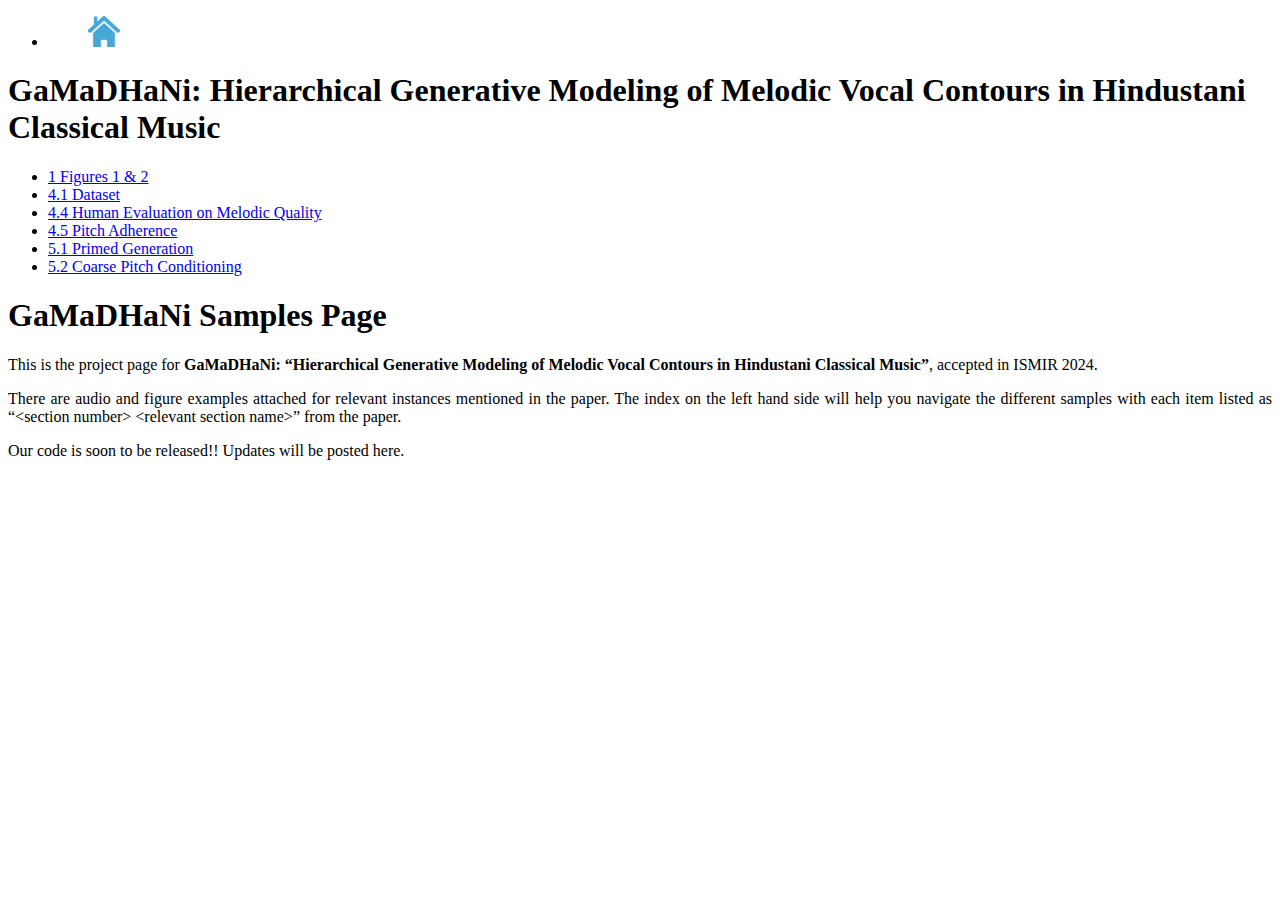
==== commit fa6d26cb: "corrected paths" ====
--- a/index.html
+++ b/index.html
@@ -16,8 +16,8 @@
 <meta name="twitter:card" content="summary" />
 <meta name="twitter:site" content="@zerostaticio" />
 <meta name="twitter:creator" content="@zerostaticio" /> 
-    <link rel="icon" href="https://gamadhani.github.io/%20favicon.png%20">  
-    <link rel="stylesheet" href="/css/style.min.75d979721c77aee3e680cd0fadc988bd8e4d9de67f4d5a370ef8f8e1afe76103.css">  
+    <link rel="icon" href="https://snnithya.github.io/gamadhani-samples/%20favicon.png%20">  
+    <link rel="stylesheet" href="/gamadhani-samples/css/style.min.75d979721c77aee3e680cd0fadc988bd8e4d9de67f4d5a370ef8f8e1afe76103.css">  
 
 </head>
 
@@ -33,7 +33,7 @@
     <ul>
          
         <li class="menu-item-/static/home.png">
-            <a href="/">
+            <a href="/gamadhani-samples/">
                 
                 <figure>
                     <img src="/static/home.png" alt="Descriptive text about the image">
@@ -56,27 +56,27 @@
     <ul>
         
         <li class="">
-            <a href="https://gamadhani.github.io/1figs/">1 Figures 1 &amp; 2</a>
+            <a href="https://snnithya.github.io/gamadhani-samples/1figs/">1 Figures 1 &amp; 2</a>
         </li>
         
         <li class="">
-            <a href="https://gamadhani.github.io/2data/">4.1 Dataset</a>
+            <a href="https://snnithya.github.io/gamadhani-samples/2data/">4.1 Dataset</a>
         </li>
         
         <li class="">
-            <a href="https://gamadhani.github.io/3listening_test/">4.4 Human Evaluation on Melodic Quality</a>
+            <a href="https://snnithya.github.io/gamadhani-samples/3listening_test/">4.4 Human Evaluation on Melodic Quality</a>
         </li>
         
         <li class="">
-            <a href="https://gamadhani.github.io/4pitch_adherence/">4.5 Pitch Adherence</a>
+            <a href="https://snnithya.github.io/gamadhani-samples/4pitch_adherence/">4.5 Pitch Adherence</a>
         </li>
         
         <li class="">
-            <a href="https://gamadhani.github.io/5primed_generation/">5.1 Primed Generation</a>
+            <a href="https://snnithya.github.io/gamadhani-samples/5primed_generation/">5.1 Primed Generation</a>
         </li>
         
         <li class="">
-            <a href="https://gamadhani.github.io/6coarsepitch/">5.2 Coarse Pitch Conditioning</a>
+            <a href="https://snnithya.github.io/gamadhani-samples/6coarsepitch/">5.2 Coarse Pitch Conditioning</a>
         </li>
         
     </ul>
@@ -119,7 +119,7 @@
 </div>
 
     
-<script type="text/javascript" src="/js/scripts.min.eaf147370baecdd07c022597db631f99cab1c9cd6479de586f30327a568d6a0f.js"></script>
+<script type="text/javascript" src="/gamadhani-samples/js/scripts.min.eaf147370baecdd07c022597db631f99cab1c9cd6479de586f30327a568d6a0f.js"></script>
  
   
   
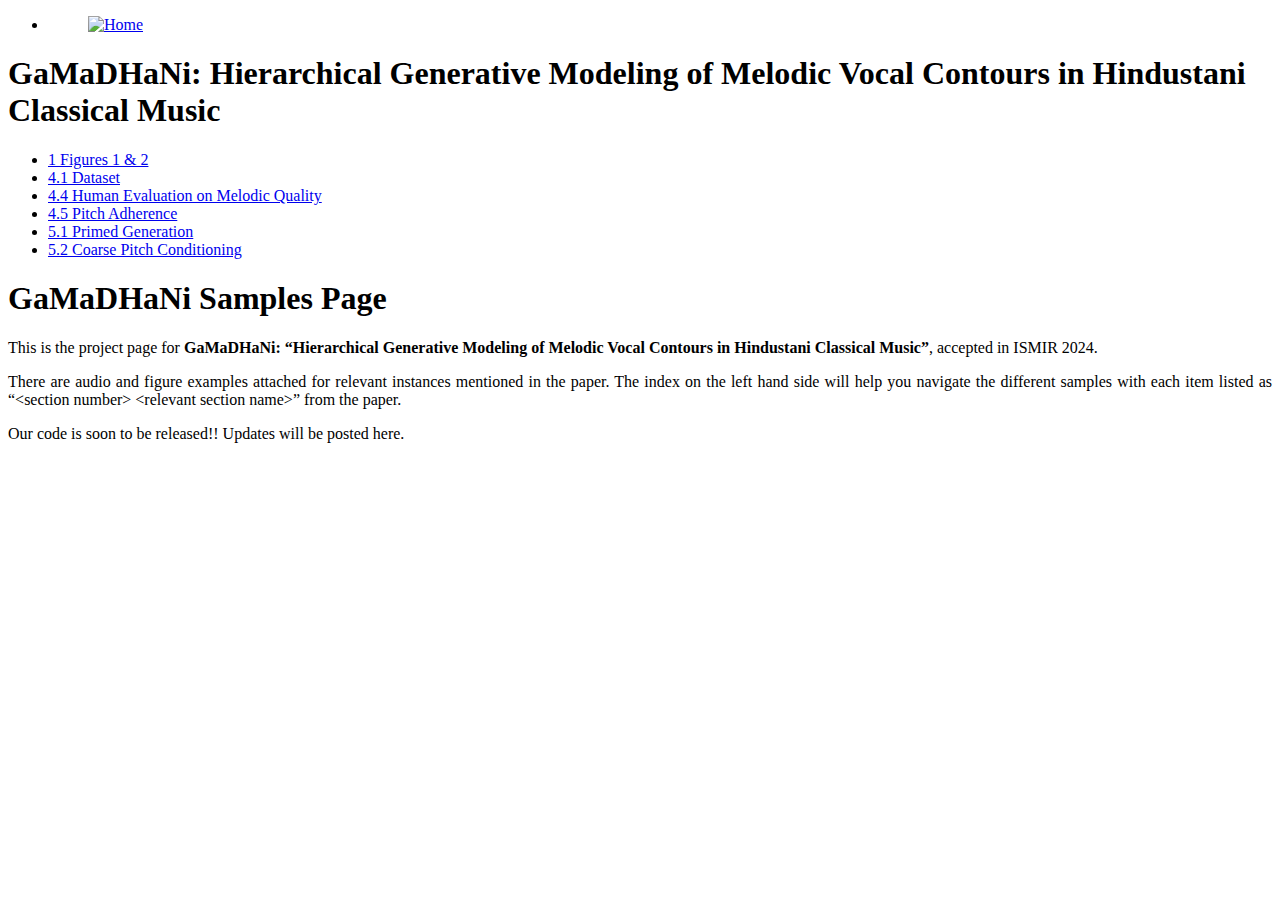
==== commit cfd7566c: "hardcoded home icon path" ====
--- a/index.html
+++ b/index.html
@@ -32,11 +32,11 @@
         <div id="main-menu" class="main-menu">
     <ul>
          
-        <li class="menu-item-/static/home.png">
+        <li class="menu-item-/gamadhani-samples/static/home.png">
             <a href="/gamadhani-samples/">
                 
                 <figure>
-                    <img src="/static/home.png" alt="Descriptive text about the image">
+                    <img src="/gamadhani-samples/static/home.png" alt="Home">
                 </figure>
             </a>
         </li>
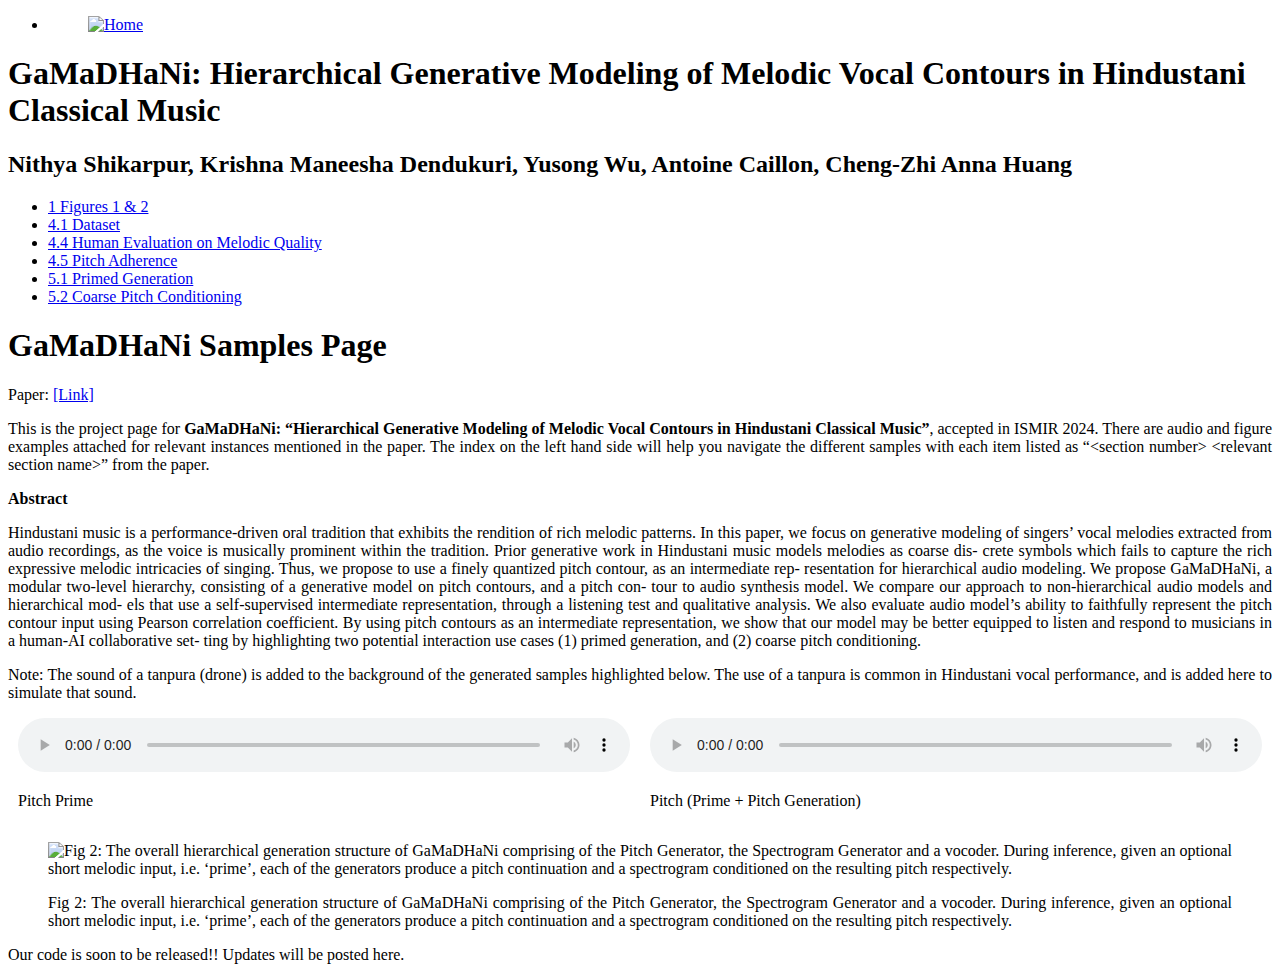
==== commit a9d875e1: "added author names and abstract" ====
--- a/index.html
+++ b/index.html
@@ -17,7 +17,7 @@
 <meta name="twitter:site" content="@zerostaticio" />
 <meta name="twitter:creator" content="@zerostaticio" /> 
     <link rel="icon" href="https://snnithya.github.io/gamadhani-samples/%20favicon.png%20">  
-    <link rel="stylesheet" href="/gamadhani-samples/css/style.min.75d979721c77aee3e680cd0fadc988bd8e4d9de67f4d5a370ef8f8e1afe76103.css">  
+    <link rel="stylesheet" href="/gamadhani-samples/css/style.min.b936c5da18c5c433eaa561d8b6185617245daff0873cbed4369b845bd8dd65b9.css">  
 
 </head>
 
@@ -43,7 +43,15 @@
         
     </ul>
 </div>
+        <div class="title"></div>
         <h1>GaMaDHaNi: Hierarchical Generative Modeling of Melodic Vocal Contours in Hindustani Classical Music</h1>
+        </div>
+
+        
+        <div class="authors">
+            <h2> Nithya Shikarpur, Krishna Maneesha Dendukuri, Yusong Wu, Antoine Caillon, Cheng-Zhi Anna Huang</h2>
+        </div>
+        
     </div>
 </div>  
     <div class="container pt-2 pt-md-6 pb-3 pb-md-6">
@@ -101,8 +109,81 @@
     <div class="container pt-4 pb-16">
         <h2 class="subtitle"></h2>
         <div class="content" style="text-align: justify;">
-             <p>This is the project page for <strong>GaMaDHaNi: &ldquo;Hierarchical Generative Modeling of Melodic Vocal Contours in Hindustani Classical Music&rdquo;</strong>, accepted in ISMIR 2024.</p>
-<p>There are audio and figure examples attached for relevant instances mentioned in the paper. The index on the left hand side will help you navigate the different samples with each item listed as &ldquo;&lt;section number&gt; &lt;relevant section name&gt;&rdquo; from the paper.</p>
+             <p>Paper: <a href="https://drive.google.com/file/d/1PnsOF1b7UfqYVeuzlq92SlA8oJx83UGF/view?usp=drive_link">[Link]</a></p>
+<p>This is the project page for <strong>GaMaDHaNi: &ldquo;Hierarchical Generative Modeling of Melodic Vocal Contours in Hindustani Classical Music&rdquo;</strong>, accepted in ISMIR 2024.
+There are audio and figure examples attached for relevant instances mentioned in the paper. The index on the left hand side will help you navigate the different samples with each item listed as &ldquo;&lt;section number&gt; &lt;relevant section name&gt;&rdquo; from the paper.</p>
+<p><strong>Abstract</strong></p>
+<p>Hindustani music is a performance-driven oral tradition
+that exhibits the rendition of rich melodic patterns. In this
+paper, we focus on generative modeling of singers’ vocal
+melodies extracted from audio recordings, as the voice is
+musically prominent within the tradition. Prior generative
+work in Hindustani music models melodies as coarse dis-
+crete symbols which fails to capture the rich expressive
+melodic intricacies of singing. Thus, we propose to use
+a finely quantized pitch contour, as an intermediate rep-
+resentation for hierarchical audio modeling. We propose
+GaMaDHaNi, a modular two-level hierarchy, consisting
+of a generative model on pitch contours, and a pitch con-
+tour to audio synthesis model. We compare our approach
+to non-hierarchical audio models and hierarchical mod-
+els that use a self-supervised intermediate representation,
+through a listening test and qualitative analysis. We also
+evaluate audio model’s ability to faithfully represent the
+pitch contour input using Pearson correlation coefficient.
+By using pitch contours as an intermediate representation,
+we show that our model may be better equipped to listen
+and respond to musicians in a human-AI collaborative set-
+ting by highlighting two potential interaction use cases (1)
+primed generation, and (2) coarse pitch conditioning.</p>
+<p>Note: The sound of a tanpura (drone) is added to the background of the generated samples highlighted below. The use of a tanpura is common in Hindustani vocal performance, and is added here to simulate that sound.
+
+<style>
+    .audio-gallery {
+        display: flex;
+         
+        flex-wrap: wrap;
+         
+        justify-content: space-between;
+         
+    }
+    
+    .audio-item {
+        margin: 0 10px;
+         
+        flex: 1;
+         
+    }
+    
+    audio {
+        width: 100%;
+         
+    }
+</style>
+<div class="audio-gallery">
+    
+    <div class="audio-item">
+        <audio controls>
+            <source src="/gamadhani-samples/static/homepage/hero_primeWshruti.wav" type="audio/wav">
+            Your browser does not support the audio element.
+        </audio>
+        <p>Pitch Prime</p>
+    </div>
+    
+    <div class="audio-item">
+        <audio controls>
+            <source src="/gamadhani-samples/static/homepage/hero_prime&#43;contWshruti.wav" type="audio/wav">
+            Your browser does not support the audio element.
+        </audio>
+        <p>Pitch (Prime &#43; Pitch Generation)</p>
+    </div>
+    
+</div></p>
+<figure><img   src="/gamadhani-samples/static/homepage/hero%20diag.png" 
+         alt="Fig 2: The overall hierarchical generation structure of GaMaDHaNi comprising of the Pitch Generator, the Spectrogram Generator and a vocoder. During inference, given an optional short melodic input, i.e. ‘prime’, each of the generators produce a pitch continuation and a spectrogram conditioned on the resulting pitch respectively."/><figcaption>
+        <p>Fig 2: The overall hierarchical generation structure of GaMaDHaNi comprising of the Pitch Generator, the Spectrogram Generator and a vocoder. During inference, given an optional short melodic input, i.e. ‘prime’, each of the generators produce a pitch continuation and a spectrogram conditioned on the resulting pitch respectively.</p>
+    </figcaption>
+    </figure>
 <p>Our code is soon to be released!! Updates will be posted here.</p>
  
         
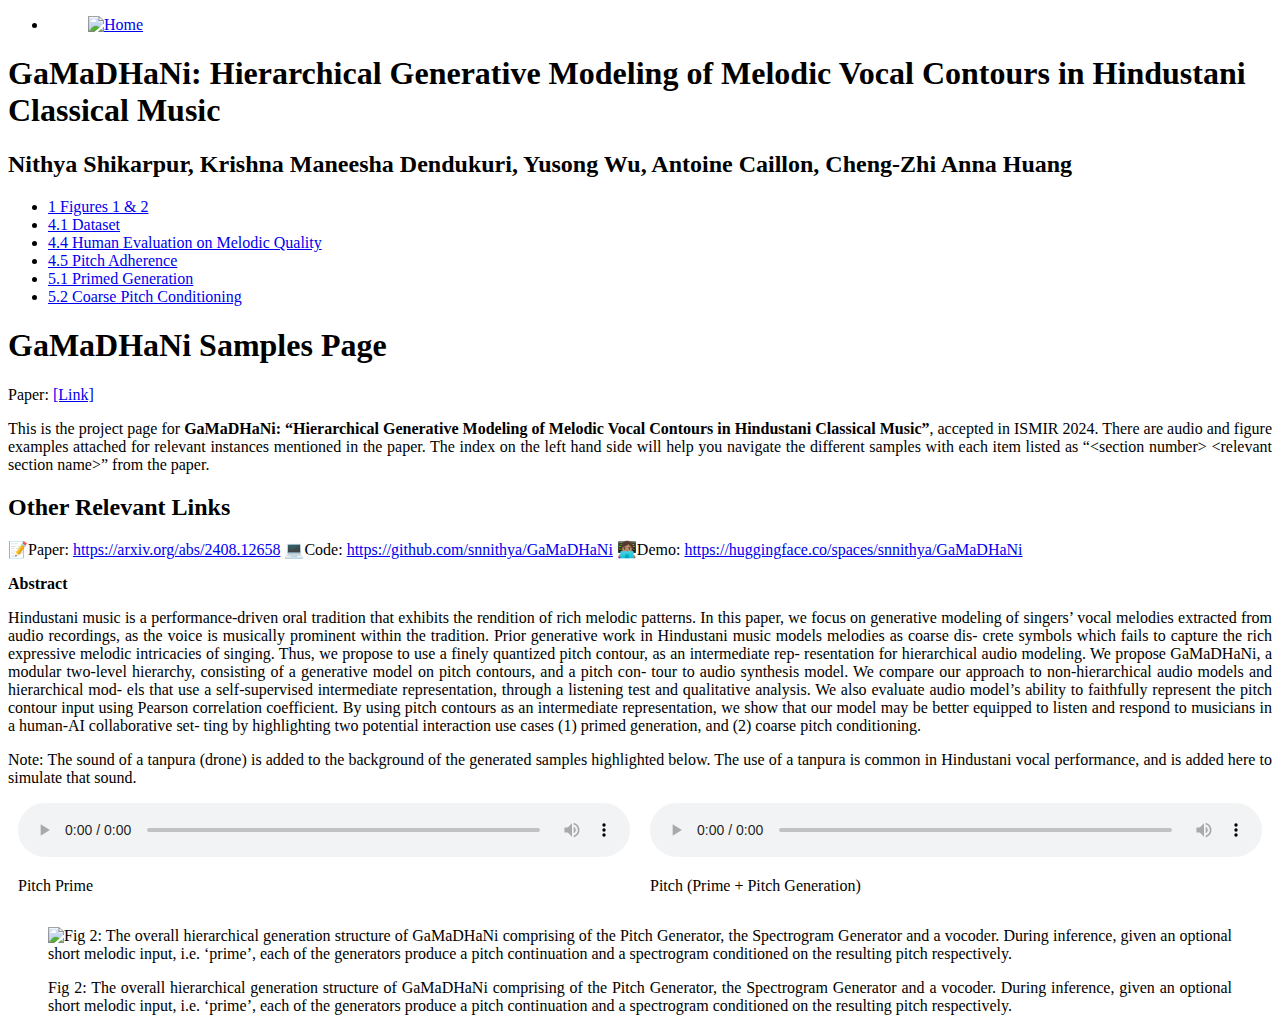
==== commit 6af3a41e: "updated website" ====
--- a/index.html
+++ b/index.html
@@ -112,6 +112,10 @@
              <p>Paper: <a href="https://drive.google.com/file/d/1PnsOF1b7UfqYVeuzlq92SlA8oJx83UGF/view?usp=drive_link">[Link]</a></p>
 <p>This is the project page for <strong>GaMaDHaNi: &ldquo;Hierarchical Generative Modeling of Melodic Vocal Contours in Hindustani Classical Music&rdquo;</strong>, accepted in ISMIR 2024.
 There are audio and figure examples attached for relevant instances mentioned in the paper. The index on the left hand side will help you navigate the different samples with each item listed as &ldquo;&lt;section number&gt; &lt;relevant section name&gt;&rdquo; from the paper.</p>
+<h2 id="other-relevant-links">Other Relevant Links</h2>
+<p>📝Paper: <a href="https://arxiv.org/abs/2408.12658">https://arxiv.org/abs/2408.12658</a>
+💻Code: <a href="https://github.com/snnithya/GaMaDHaNi">https://github.com/snnithya/GaMaDHaNi</a>
+👩🏽‍💻Demo: <a href="https://huggingface.co/spaces/snnithya/GaMaDHaNi">https://huggingface.co/spaces/snnithya/GaMaDHaNi</a></p>
 <p><strong>Abstract</strong></p>
 <p>Hindustani music is a performance-driven oral tradition
 that exhibits the rendition of rich melodic patterns. In this
@@ -179,12 +183,11 @@
     </div>
     
 </div></p>
-<figure><img   src="/gamadhani-samples/static/homepage/hero%20diag.png" 
+<figure><img   src="/gamadhani-samples/static/homepage/hero_diag.jpg" 
          alt="Fig 2: The overall hierarchical generation structure of GaMaDHaNi comprising of the Pitch Generator, the Spectrogram Generator and a vocoder. During inference, given an optional short melodic input, i.e. ‘prime’, each of the generators produce a pitch continuation and a spectrogram conditioned on the resulting pitch respectively."/><figcaption>
         <p>Fig 2: The overall hierarchical generation structure of GaMaDHaNi comprising of the Pitch Generator, the Spectrogram Generator and a vocoder. During inference, given an optional short melodic input, i.e. ‘prime’, each of the generators produce a pitch continuation and a spectrogram conditioned on the resulting pitch respectively.</p>
     </figcaption>
     </figure>
-<p>Our code is soon to be released!! Updates will be posted here.</p>
  
         
     </div>
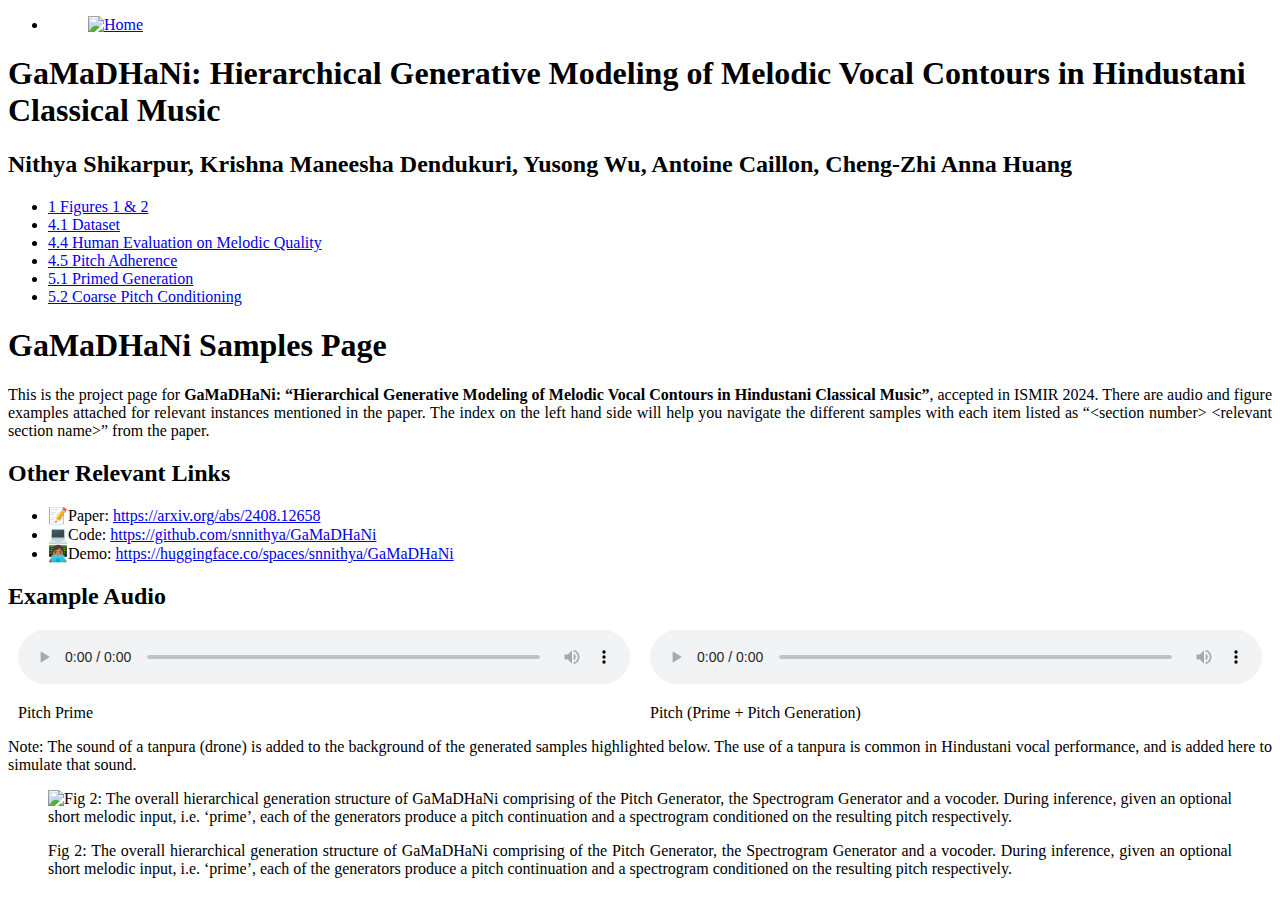
==== commit f680fff2: "updated index page" ====
--- a/index.html
+++ b/index.html
@@ -109,39 +109,16 @@
     <div class="container pt-4 pb-16">
         <h2 class="subtitle"></h2>
         <div class="content" style="text-align: justify;">
-             <p>Paper: <a href="https://drive.google.com/file/d/1PnsOF1b7UfqYVeuzlq92SlA8oJx83UGF/view?usp=drive_link">[Link]</a></p>
-<p>This is the project page for <strong>GaMaDHaNi: &ldquo;Hierarchical Generative Modeling of Melodic Vocal Contours in Hindustani Classical Music&rdquo;</strong>, accepted in ISMIR 2024.
+             <p>This is the project page for <strong>GaMaDHaNi: &ldquo;Hierarchical Generative Modeling of Melodic Vocal Contours in Hindustani Classical Music&rdquo;</strong>, accepted in ISMIR 2024.
 There are audio and figure examples attached for relevant instances mentioned in the paper. The index on the left hand side will help you navigate the different samples with each item listed as &ldquo;&lt;section number&gt; &lt;relevant section name&gt;&rdquo; from the paper.</p>
 <h2 id="other-relevant-links">Other Relevant Links</h2>
-<p>📝Paper: <a href="https://arxiv.org/abs/2408.12658">https://arxiv.org/abs/2408.12658</a>
-💻Code: <a href="https://github.com/snnithya/GaMaDHaNi">https://github.com/snnithya/GaMaDHaNi</a>
-👩🏽‍💻Demo: <a href="https://huggingface.co/spaces/snnithya/GaMaDHaNi">https://huggingface.co/spaces/snnithya/GaMaDHaNi</a></p>
-<p><strong>Abstract</strong></p>
-<p>Hindustani music is a performance-driven oral tradition
-that exhibits the rendition of rich melodic patterns. In this
-paper, we focus on generative modeling of singers’ vocal
-melodies extracted from audio recordings, as the voice is
-musically prominent within the tradition. Prior generative
-work in Hindustani music models melodies as coarse dis-
-crete symbols which fails to capture the rich expressive
-melodic intricacies of singing. Thus, we propose to use
-a finely quantized pitch contour, as an intermediate rep-
-resentation for hierarchical audio modeling. We propose
-GaMaDHaNi, a modular two-level hierarchy, consisting
-of a generative model on pitch contours, and a pitch con-
-tour to audio synthesis model. We compare our approach
-to non-hierarchical audio models and hierarchical mod-
-els that use a self-supervised intermediate representation,
-through a listening test and qualitative analysis. We also
-evaluate audio model’s ability to faithfully represent the
-pitch contour input using Pearson correlation coefficient.
-By using pitch contours as an intermediate representation,
-we show that our model may be better equipped to listen
-and respond to musicians in a human-AI collaborative set-
-ting by highlighting two potential interaction use cases (1)
-primed generation, and (2) coarse pitch conditioning.</p>
-<p>Note: The sound of a tanpura (drone) is added to the background of the generated samples highlighted below. The use of a tanpura is common in Hindustani vocal performance, and is added here to simulate that sound.
-
+<ul>
+<li>📝Paper: <a href="https://arxiv.org/abs/2408.12658">https://arxiv.org/abs/2408.12658</a> <!-- raw HTML omitted --></li>
+<li>💻Code: <a href="https://github.com/snnithya/GaMaDHaNi">https://github.com/snnithya/GaMaDHaNi</a> <!-- raw HTML omitted --></li>
+<li>👩🏽‍💻Demo: <a href="https://huggingface.co/spaces/snnithya/GaMaDHaNi">https://huggingface.co/spaces/snnithya/GaMaDHaNi</a> <!-- raw HTML omitted --></li>
+</ul>
+<h2 id="example-audio">Example Audio</h2>
+<p>
 <style>
     .audio-gallery {
         display: flex;
@@ -182,7 +159,8 @@
         <p>Pitch (Prime &#43; Pitch Generation)</p>
     </div>
     
-</div></p>
+</div>
+Note: The sound of a tanpura (drone) is added to the background of the generated samples highlighted below. The use of a tanpura is common in Hindustani vocal performance, and is added here to simulate that sound.</p>
 <figure><img   src="/gamadhani-samples/static/homepage/hero_diag.jpg" 
          alt="Fig 2: The overall hierarchical generation structure of GaMaDHaNi comprising of the Pitch Generator, the Spectrogram Generator and a vocoder. During inference, given an optional short melodic input, i.e. ‘prime’, each of the generators produce a pitch continuation and a spectrogram conditioned on the resulting pitch respectively."/><figcaption>
         <p>Fig 2: The overall hierarchical generation structure of GaMaDHaNi comprising of the Pitch Generator, the Spectrogram Generator and a vocoder. During inference, given an optional short melodic input, i.e. ‘prime’, each of the generators produce a pitch continuation and a spectrogram conditioned on the resulting pitch respectively.</p>
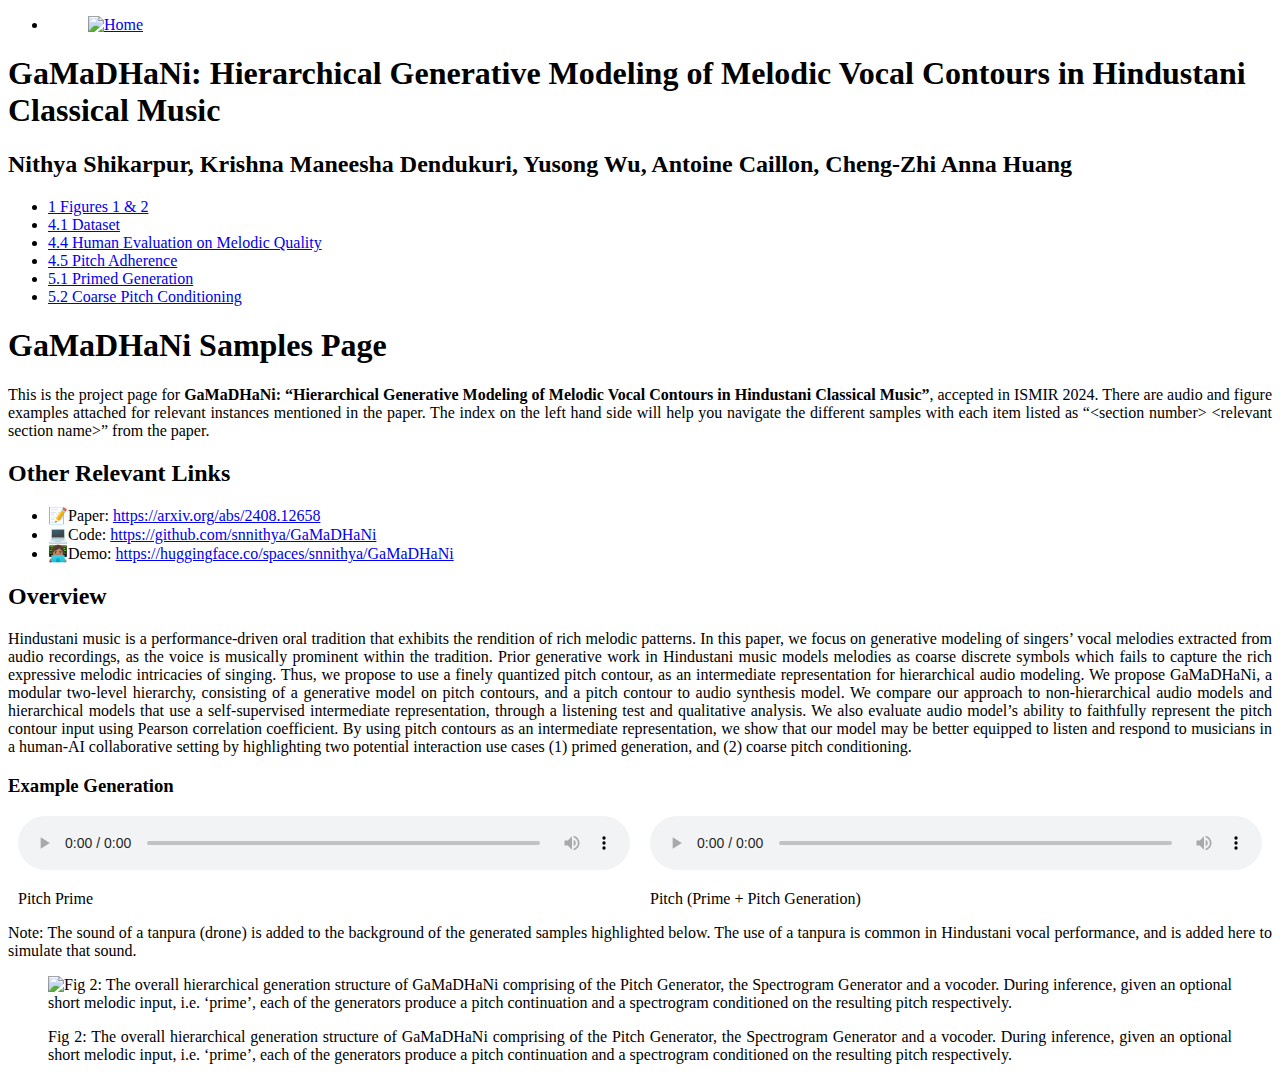
==== commit c3a78337: "updated index" ====
--- a/index.html
+++ b/index.html
@@ -117,7 +117,9 @@
 <li>💻Code: <a href="https://github.com/snnithya/GaMaDHaNi">https://github.com/snnithya/GaMaDHaNi</a> <!-- raw HTML omitted --></li>
 <li>👩🏽‍💻Demo: <a href="https://huggingface.co/spaces/snnithya/GaMaDHaNi">https://huggingface.co/spaces/snnithya/GaMaDHaNi</a> <!-- raw HTML omitted --></li>
 </ul>
-<h2 id="example-audio">Example Audio</h2>
+<h2 id="overview">Overview</h2>
+<p>Hindustani music is a performance-driven oral tradition that exhibits the rendition of rich melodic patterns. In this paper, we focus on generative modeling of singers’ vocal melodies extracted from audio recordings, as the voice is musically prominent within the tradition. Prior generative work in Hindustani music models melodies as coarse discrete symbols which fails to capture the rich expressive melodic intricacies of singing. Thus, we propose to use a finely quantized pitch contour, as an intermediate representation for hierarchical audio modeling. We propose GaMaDHaNi, a modular two-level hierarchy, consisting of a generative model on pitch contours, and a pitch contour to audio synthesis model. We compare our approach to non-hierarchical audio models and hierarchical models that use a self-supervised intermediate representation, through a listening test and qualitative analysis. We also evaluate audio model’s ability to faithfully represent the pitch contour input using Pearson correlation coefficient. By using pitch contours as an intermediate representation, we show that our model may be better equipped to listen and respond to musicians in a human-AI collaborative setting by highlighting two potential interaction use cases (1) primed generation, and (2) coarse pitch conditioning.</p>
+<h3 id="example-generation">Example Generation</h3>
 <p>
 <style>
     .audio-gallery {
